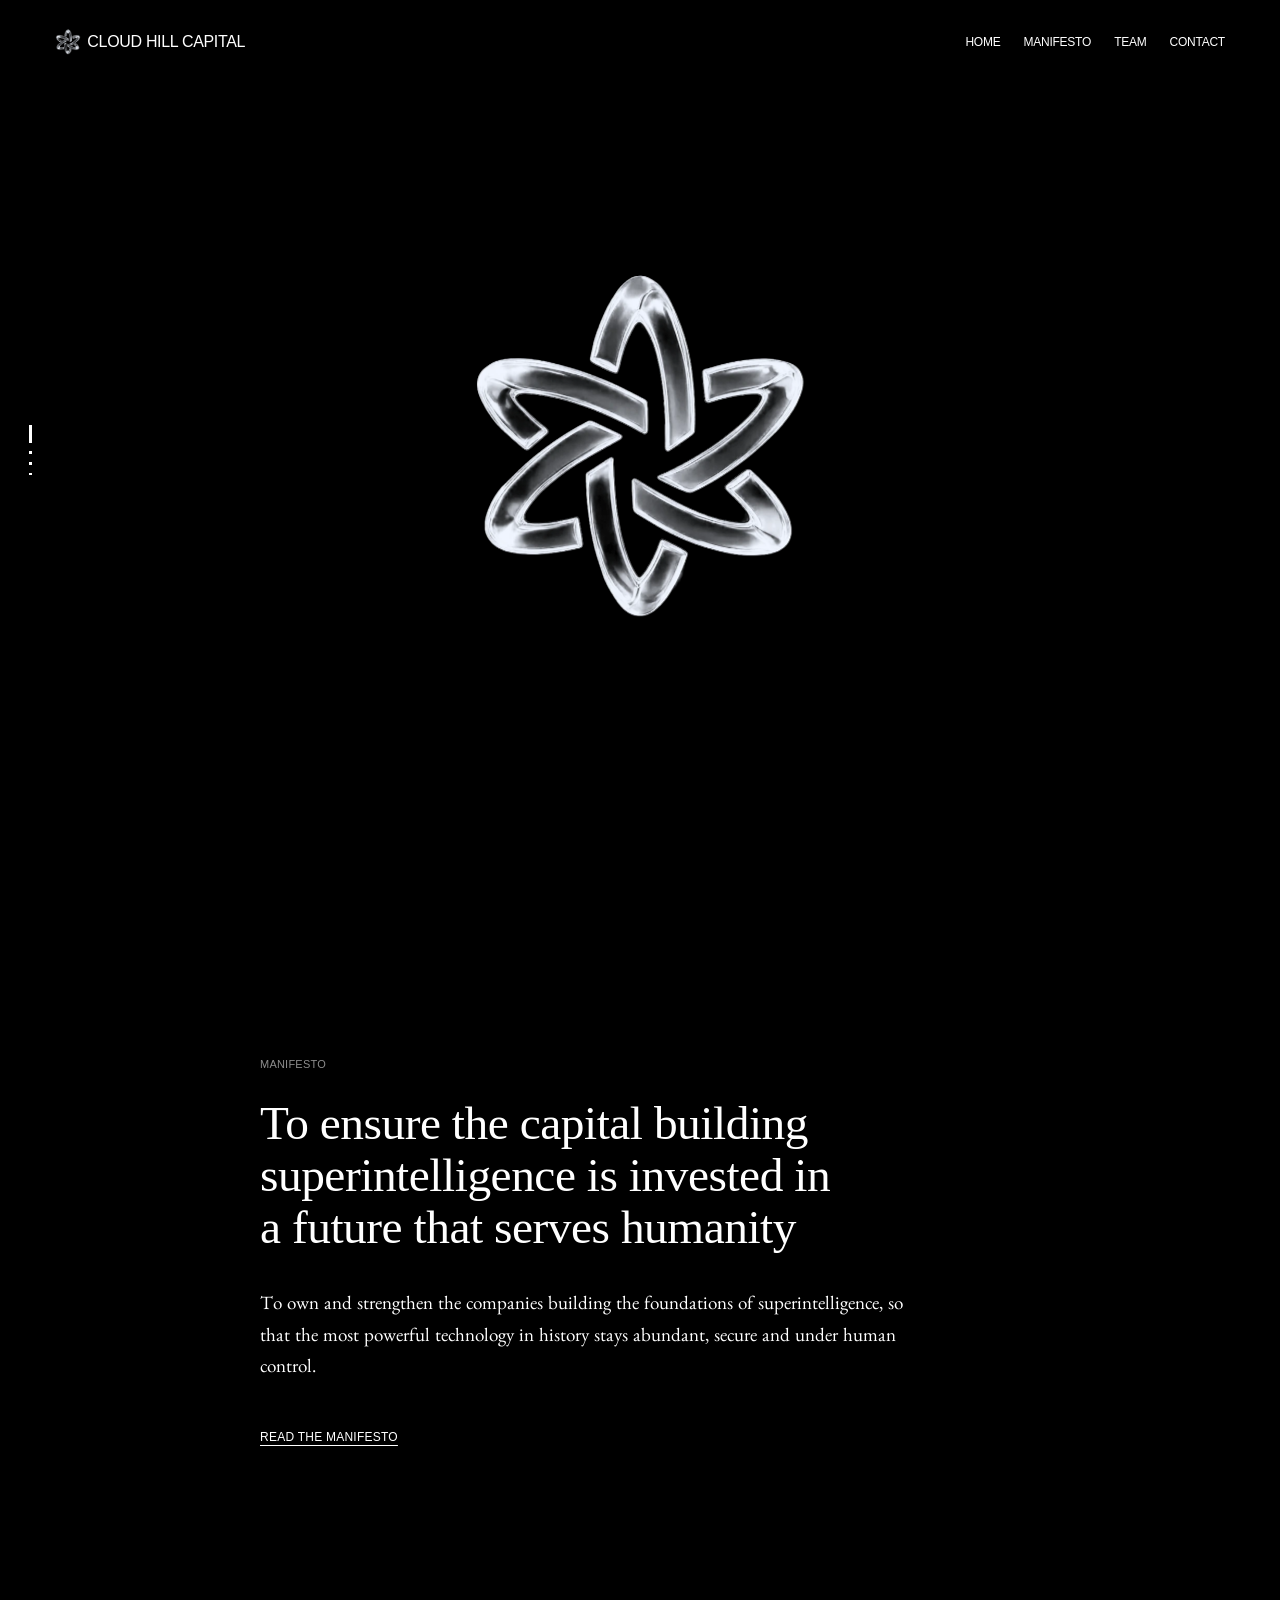
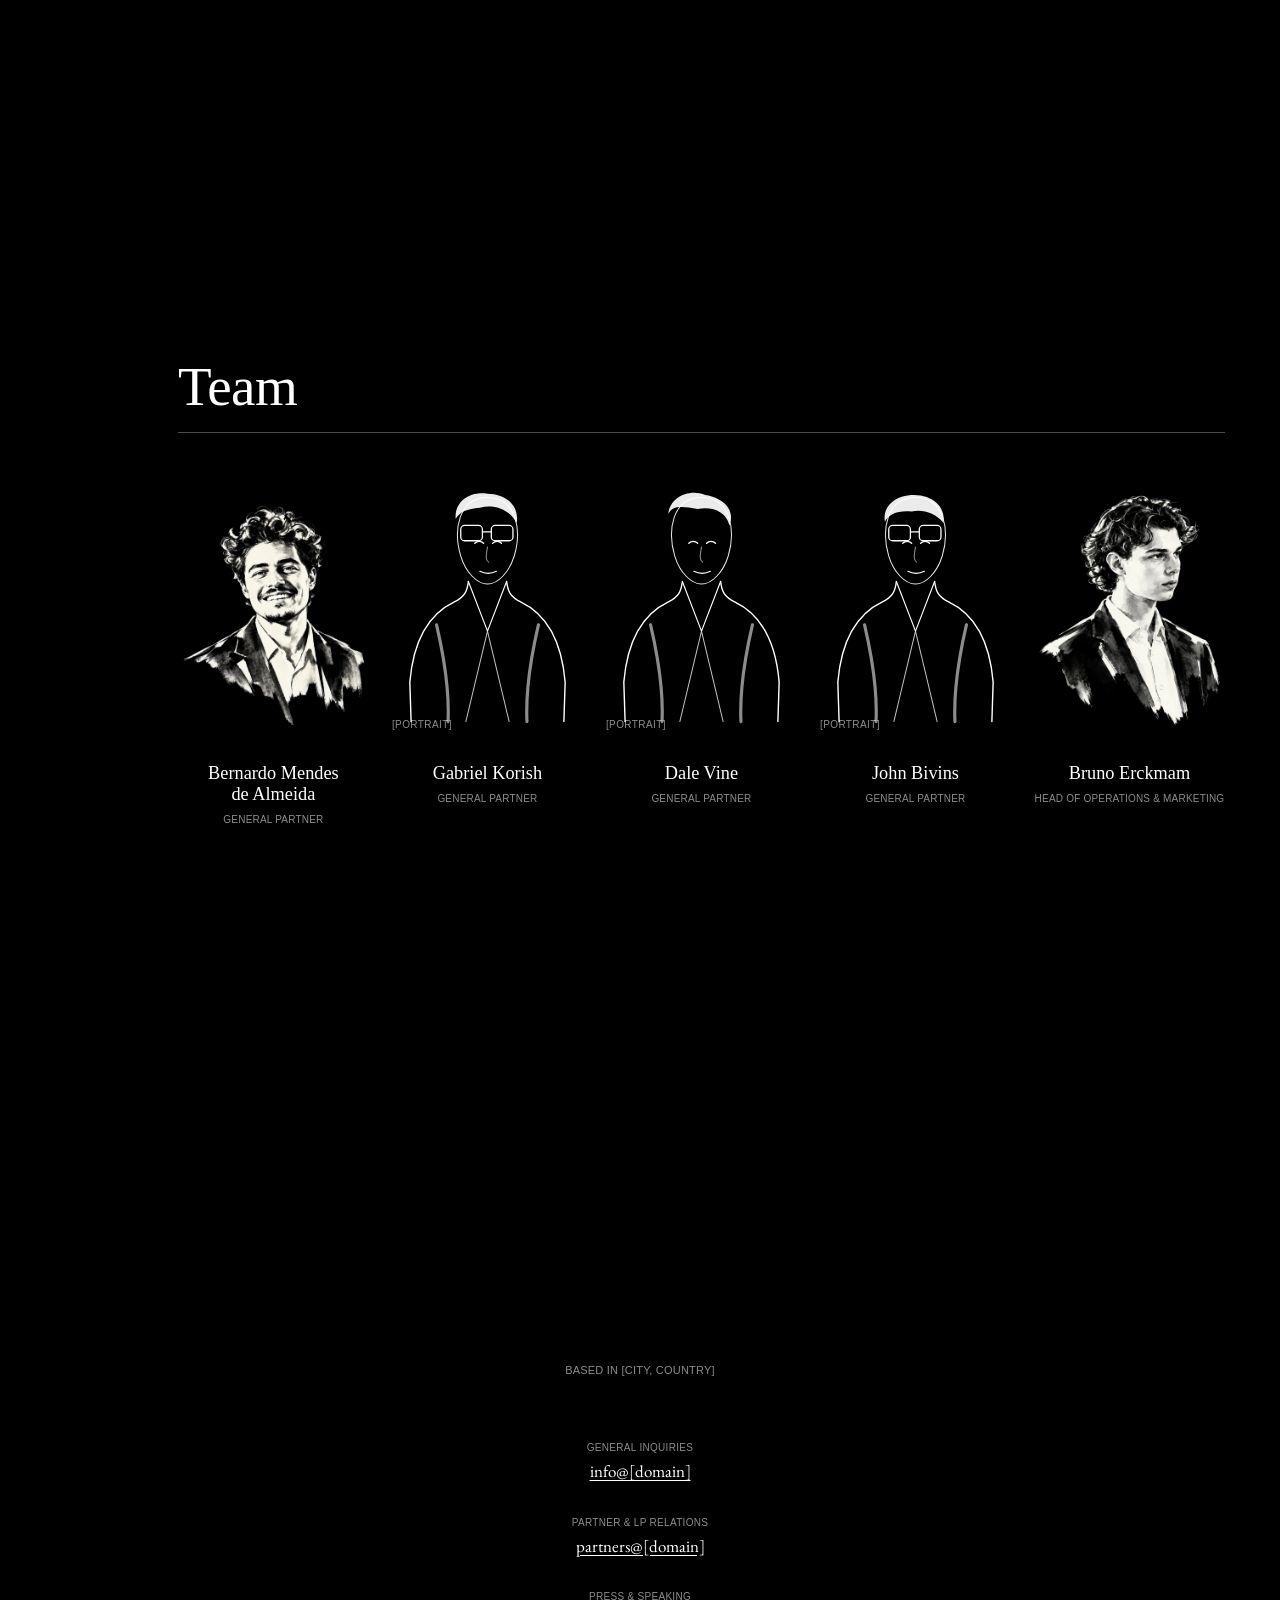
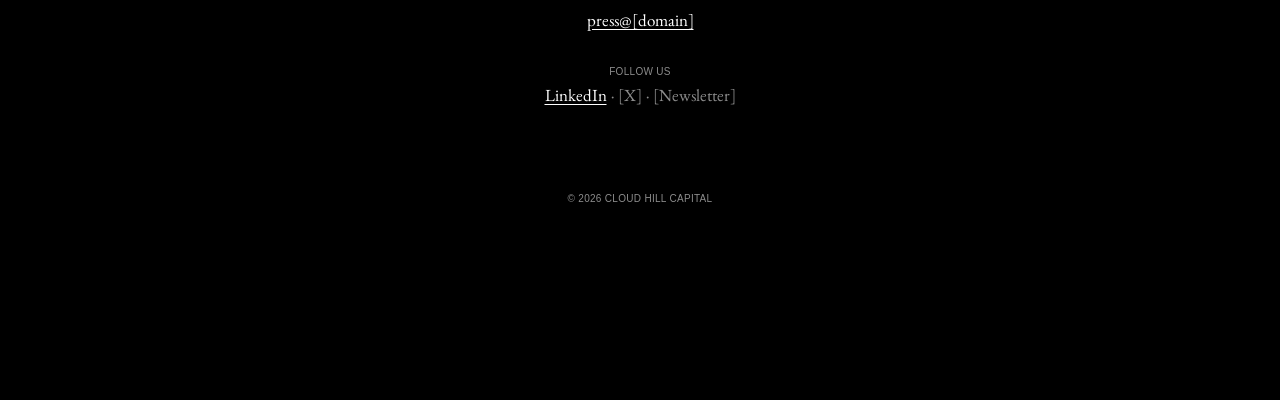
==== index.html @ 9298b1e5 "Bust cached team portraits after the Bernardo/Bruno swap The swapped files kept their old modificati" ====
<!doctype html>
<html lang="en">
<head>
<meta charset="utf-8">
<meta name="viewport" content="width=device-width, initial-scale=1">
<title>Cloud Hill Capital</title>
<meta name="description" content="Cloud Hill Capital. Placeholder description, to be defined.">
<meta name="theme-color" content="#000000">
<link rel="icon" type="image/png" href="assets/img/favicon.png">
<link rel="apple-touch-icon" href="assets/img/apple-touch-icon.png">
<script>document.documentElement.classList.add('js')</script>

<!-- Fonts. Benne comes from Google Fonts. TT Hoves Pro Expanded and Tercia are licensed:
     drop the files in /fonts and follow fonts/README.md (one uncomment per font). -->
<link rel="preconnect" href="https://fonts.googleapis.com">
<link rel="preconnect" href="https://fonts.gstatic.com" crossorigin>
<link rel="stylesheet" href="https://fonts.googleapis.com/css2?family=Benne&display=swap">
<link rel="stylesheet" href="fonts/fonts.css">

<link rel="stylesheet" href="assets/css/style.css">
<link rel="preload" as="image" href="assets/img/logo.webp" fetchpriority="high">
<script src="assets/js/main.js" defer></script>
</head>
<body>

<a class="skip-link" href="#manifesto">Skip to content</a>

<header class="site-header" id="top">
  <a class="brand" href="#home" data-link="home">
    <!-- Header logo: a small copy of the home logo (128px, for sharp edges at this size) -->
    <img class="brand__mark" src="assets/img/logo-mark.webp" alt="" width="128" height="128">
    <span class="brand__name">Cloud Hill Capital</span>
  </a>
  <button class="menu-toggle" type="button" aria-expanded="false" aria-controls="site-nav" aria-label="Open menu">
    <span class="menu-toggle__line" aria-hidden="true"></span>
    <span class="menu-toggle__line" aria-hidden="true"></span>
  </button>
  <nav class="site-nav" id="site-nav" aria-label="Main">
    <ul class="site-nav__list">
      <li><a class="site-nav__link" href="#home" data-link="home">Home</a></li>
      <li><a class="site-nav__link" href="#manifesto" data-link="manifesto">Manifesto</a></li>
      <li><a class="site-nav__link" href="#team" data-link="team">Team</a></li>
      <li><a class="site-nav__link" href="#contact" data-link="contact">Contact</a></li>
    </ul>
  </nav>
</header>

<!-- Page indicator (Audeo): one bar per section; the current one grows and its name slides in. -->
<div class="pager" aria-hidden="true">
  <div class="pager__item" data-for="home"><span class="pager__bar"></span></div>
  <div class="pager__item" data-for="manifesto"><span class="pager__bar"></span><span class="pager__label-wrap"><span class="pager__label">Manifesto</span></span></div>
  <div class="pager__item" data-for="team"><span class="pager__bar"></span><span class="pager__label-wrap"><span class="pager__label">Team</span></span></div>
  <div class="pager__item" data-for="contact"><span class="pager__bar"></span><span class="pager__label-wrap"><span class="pager__label">Contact</span></span></div>
</div>

<main id="main">

  <!-- 1. HOME -->
  <section class="home" id="home" aria-labelledby="home-title">
    <h1 class="visually-hidden" id="home-title">Cloud Hill Capital</h1>
    <div class="home__mark">
      <div class="home__spin">
        <!-- LOGO: to change it, swap this src (square image, mark centred on the exact centre of the image).
             main.js stacks copies of it behind this one to give the turning mark its depth. -->
        <img class="home__logo" src="assets/img/logo.webp" alt="Cloud Hill Capital logo" width="694" height="694" decoding="async" fetchpriority="high">
      </div>
    </div>
  </section>

  <!-- 2. MANIFESTO: mission statement, then the link to the full manifesto -->
  <section class="section manifesto" id="manifesto" aria-labelledby="manifesto-title">
    <div class="manifesto__inner">
      <p class="eyebrow">Manifesto</p>
      <h2 class="manifesto__title" id="manifesto-title">To ensure the capital building superintelligence is invested in a future that serves humanity</h2>
      <div class="manifesto__body">
        <p>To own and strengthen the companies building the foundations of superintelligence, so that the most powerful technology in history stays abundant, secure and under human control.</p>
      </div>
      <p class="manifesto__more">
        <a class="manifesto__link" href="manifesto.html">Read the manifesto</a>
      </p>
    </div>
  </section>

  <!-- 3. TEAM. Each person is one <li>: name, role, portrait and bio all live here.
       Portrait: replace the <svg class="portrait"> with <img class="portrait" src="assets/team/NAME.webp" alt="">
       (white line drawing on transparent or black, 3:4) and delete the [Portrait] tag. -->
  <section class="section team" id="team" aria-labelledby="team-title">
    <h2 class="team__title" id="team-title">Team</h2>

    <div class="team__stage">
      <ul class="team__grid" role="list">
        <li class="person">
          <button class="person__btn" type="button" aria-expanded="false">
            <span class="person__art"><img class="portrait" src="assets/team/bernardo-mendes-de-almeida.webp?v=2" alt="" width="900" height="1228" loading="lazy" decoding="async"></span>
            <span class="person__name">Bernardo Mendes de Almeida</span>
            <span class="person__role">General Partner</span>
            <span class="person__icon" aria-hidden="true"></span>
          </button>
          <div class="person__more" hidden><p class="person__bio">[Short introduction to be written.]</p></div>
        </li>
        <li class="person">
          <button class="person__btn" type="button" aria-expanded="false">
            <span class="person__art"><svg class="portrait" viewBox="0 0 300 400" aria-hidden="true"><use href="#portrait-1"/></svg><span class="person__tag" aria-hidden="true">[Portrait]</span></span>
            <span class="person__name">Gabriel Korish</span>
            <span class="person__role">General Partner</span>
            <span class="person__icon" aria-hidden="true"></span>
          </button>
          <div class="person__more" hidden><p class="person__bio">[Short introduction to be written.]</p></div>
        </li>
        <li class="person">
          <button class="person__btn" type="button" aria-expanded="false">
            <span class="person__art"><svg class="portrait" viewBox="0 0 300 400" aria-hidden="true"><use href="#portrait-2"/></svg><span class="person__tag" aria-hidden="true">[Portrait]</span></span>
            <span class="person__name">Dale Vine</span>
            <span class="person__role">General Partner</span>
            <span class="person__icon" aria-hidden="true"></span>
          </button>
          <div class="person__more" hidden><p class="person__bio">[Short introduction to be written.]</p></div>
        </li>
        <li class="person">
          <button class="person__btn" type="button" aria-expanded="false">
            <span class="person__art"><svg class="portrait" viewBox="0 0 300 400" aria-hidden="true"><use href="#portrait-3"/></svg><span class="person__tag" aria-hidden="true">[Portrait]</span></span>
            <span class="person__name">John Bivins</span>
            <span class="person__role">General Partner</span>
            <span class="person__icon" aria-hidden="true"></span>
          </button>
          <div class="person__more" hidden><p class="person__bio">[Short introduction to be written.]</p></div>
        </li>
        <li class="person">
          <button class="person__btn" type="button" aria-expanded="false">
            <span class="person__art"><img class="portrait" src="assets/team/bruno-erckmam.webp?v=2" alt="" width="900" height="1228" loading="lazy" decoding="async"></span>
            <span class="person__name">Bruno Erckmam</span>
            <span class="person__role">Head of Operations &amp; Marketing</span>
            <span class="person__icon" aria-hidden="true"></span>
          </button>
          <div class="person__more" hidden>
            <p class="person__bio">Bruno Erckmam is the Head of Operations &amp; Marketing at Cloud Hill Capital. Over six years he has built go-to-market strategy across ecommerce, fintech, financial services and professional services, developing a sharp instinct for how companies find and hold the attention of the people who matter most to them. His work sits where most firms have a gap: between the quality of what they do and the reach of who knows about it. Bruno closes that gap.</p>
            <p class="person__bio">Prior to Cloud Hill Capital, he led marketing and revenue operations at Fundraisr, an AI-powered operating system for investor relations teams, and held a senior role at Avalanche Capital, a capital advisory firm operating across private markets.</p>
          </div>
        </li>
      </ul>

      <!-- Team intro (desktop and tablet). Filled from the clicked person by main.js. -->
      <div class="intro" id="intro" role="dialog" aria-modal="false" aria-labelledby="intro-name" hidden>
        <div class="intro__art" aria-hidden="true"><div class="intro__art-inner"></div></div>
        <div class="intro__panel">
          <div class="intro__info">
            <h3 class="intro__name" id="intro-name"></h3>
            <p class="intro__role"></p>
            <div class="intro__bio"></div>
          </div>
          <button class="intro__close" type="button" aria-label="Close introduction">
            <svg viewBox="0 0 12 12" aria-hidden="true"><path d="M1 1l10 10M11 1L1 11"/></svg>
          </button>
        </div>
      </div>
    </div>
  </section>

  <!-- 4. CONTACT: one centred column. Replace each [bracket] with the real value
       (for emails, change both the mailto: and the text). -->
  <section class="section contact" id="contact" aria-labelledby="contact-title">
    <div class="contact__inner">
      <h2 class="visually-hidden" id="contact-title">Contact</h2>
      <p class="contact__city">Based in [City, Country]</p>

      <dl class="contact__list">
        <div class="contact__item">
          <dt>General inquiries</dt>
          <dd><a href="mailto:info@[domain]">info@[domain]</a></dd>
        </div>
        <div class="contact__item">
          <dt>Partner &amp; LP relations</dt>
          <dd><a href="mailto:partners@[domain]">partners@[domain]</a></dd>
        </div>
        <div class="contact__item">
          <dt>Press &amp; speaking</dt>
          <dd><a href="mailto:press@[domain]">press@[domain]</a></dd>
        </div>
        <div class="contact__item">
          <dt>Follow us</dt>
          <!-- X and Newsletter: turn into links once they exist, or delete them. -->
          <dd><a href="https://www.linkedin.com/company/cloudhillcapital/" target="_blank" rel="noopener">LinkedIn</a><span class="contact__dot" aria-hidden="true"> · </span><span class="contact__todo">[X]</span><span class="contact__dot" aria-hidden="true"> · </span><span class="contact__todo">[Newsletter]</span></dd>
        </div>
      </dl>

      <p class="contact__foot">&copy; 2026 Cloud Hill Capital</p>
    </div>
  </section>

</main>

<!-- Placeholder portraits: white line drawings, one symbol per person (replace with real drawings). -->
<svg class="sprite" aria-hidden="true" focusable="false">
  <defs>
    <g id="portrait-body" fill="none" stroke="#fff" stroke-linecap="round" stroke-linejoin="round">
      <path d="M150 40 C104 40 96 92 108 132 C116 158 134 176 150 176 C166 176 184 158 192 132 C204 92 196 40 150 40Z" stroke-width="1.6" opacity=".9"/>
      <path d="M130 112 C134 108 140 108 144 112 M158 112 C162 108 168 108 172 112" stroke-width="2"/>
      <path d="M150 118 C148 130 146 138 152 142" stroke-width="1.4" opacity=".7"/>
      <path d="M138 156 C146 160 156 160 164 156" stroke-width="1.8"/>
      <path d="M120 172 C118 188 114 196 98 204 C60 222 34 260 28 330 L30 392" stroke-width="2.2"/>
      <path d="M180 172 C182 188 186 196 202 204 C240 222 266 260 272 330 L270 392" stroke-width="2.2"/>
      <path d="M120 172 L150 250 L180 172" stroke-width="1.8"/>
      <path d="M150 250 L116 392 M150 250 L184 392" stroke-width="1.6" opacity=".75"/>
      <path d="M70 240 C84 300 90 350 88 392 M230 240 C216 300 210 350 212 392" stroke-width="5" opacity=".55"/>
    </g>
    <g id="portrait-glasses" fill="none" stroke="#fff" stroke-width="2"><rect x="108" y="84" width="34" height="24" rx="6"/><rect x="156" y="84" width="34" height="24" rx="6"/><path d="M142 94 H156"/></g>
  </defs>
  <symbol id="portrait-1" viewBox="0 0 300 400"><use href="#portrait-body"/><path fill="#fff" opacity=".92" d="M100 74 C98 44 124 30 150 34 C178 34 200 52 196 80 C184 58 160 50 138 56 C118 58 106 62 100 74Z"/><use href="#portrait-glasses"/></symbol>
  <symbol id="portrait-2" viewBox="0 0 300 400"><use href="#portrait-body"/><path fill="#fff" opacity=".92" d="M98 66 C100 40 130 26 156 36 C184 40 204 60 194 84 C188 62 168 54 144 58 C120 54 104 52 98 66Z"/></symbol>
  <symbol id="portrait-3" viewBox="0 0 300 400"><use href="#portrait-body"/><path fill="#fff" opacity=".92" d="M102 78 C98 52 120 36 148 36 C176 36 198 54 194 80 C182 64 160 58 144 62 C122 60 108 66 102 78Z"/><use href="#portrait-glasses"/></symbol>
</svg>

</body>
</html>
---- fonts/fonts.css ----
/* Licensed fonts. Drop the files in this folder, then uncomment the url() line of each font.
   The url() lines stay commented until the files exist, so the site never requests a missing file.
   Until then the fallbacks in assets/css/style.css are used (Arial for headers, Georgia for titles).

   Expected files (rename yours to match, or edit the paths):
     fonts/TTHovesPro-ExpandedMedium.woff2   TT Hoves Pro Expanded, weight 500 (headers)
     fonts/Tercia-Regular.woff2              Tercia, weight 400 (titles)
   Benne (body, weight 400) is free and loads from Google Fonts in index.html. */

@font-face {
  font-family: "TT Hoves Pro Expanded";
  font-weight: 500;
  font-style: normal;
  font-display: swap;
  src: local("TT Hoves Pro Expanded Medium"), local("TTHovesPro-ExpandedMedium")
    /* , url("TTHovesPro-ExpandedMedium.woff2") format("woff2") */;
}

@font-face {
  font-family: "Tercia";
  font-weight: 400;
  font-style: normal;
  font-display: swap;
  src: local("Tercia Regular"), local("Tercia-Regular")
    /* , url("Tercia-Regular.woff2") format("woff2") */;
}
---- assets/css/style.css ----
/* ==========================================================================
   Cloud Hill Capital site styles
   Motion values come from the reference sites (measured in Chrome, see REPORT.md):
   - Audeo Ventures: nav hover bar, mobile menu, team hover and team intro
   - Thrive Capital: home logo load fade, contact layout and link hover
   ========================================================================== */

:root {
  --bg: #000;
  --fg: #fff;
  --muted: rgba(255, 255, 255, .55);
  --line: rgba(255, 255, 255, .3);
  --soft: rgba(255, 255, 255, .78);
  --hair: rgba(255, 255, 255, .14);

  /* Licensed fonts: see fonts/README.md. Fallbacks stay in place until the files are added. */
  --font-head: "TT Hoves Pro Expanded", "Hoves Expanded", "Helvetica Neue", Arial, sans-serif;
  --font-title: "Tercia", Georgia, "Times New Roman", serif;
  --font-body: "Benne", Georgia, "Times New Roman", serif;

  --pad: clamp(24px, 4.3vw, 80px);
  --header-h: 68px;

  /* Logo size on the home screen: 40% of the screen height, never wider than 72% of the screen width. */
  --logo-size: clamp(140px, min(40vh, 72vw), 520px);
  /* Logo turn, Thrive: one full turn on the vertical axis every 24s, linear. Depth of the stacked mark. */
  --logo-turn: 24s;
  --logo-depth: calc(var(--logo-size) * .035);

  /* Left edge of section content. From 768px up it clears the page indicator's labels. */
  --content-left: var(--pad);

  --ease-io-cubic: cubic-bezier(.645, .045, .355, 1);
  --ease-out-quad: cubic-bezier(.25, .46, .45, .94);
  --ease-nav: cubic-bezier(.17, .67, .83, .67);
}
@supports (height: 1svh) {
  :root { --logo-size: clamp(140px, min(40svh, 72vw), 520px); }
}
@media (max-width: 767px) {
  :root {
    --pad: clamp(20px, 8.46vw, 48px);
    --header-h: 64px;
  }
}
@media (min-width: 768px) {
  :root { --content-left: clamp(150px, 13.9vw, 260px); }
}

/* ---------- base ---------- */
*, *::before, *::after { box-sizing: border-box; }
html {
  background: var(--bg);
  color-scheme: dark;
  -webkit-text-size-adjust: 100%;
  text-size-adjust: 100%;
}
html.menu-open { overflow: hidden; }
body {
  margin: 0;
  background: var(--bg);
  color: var(--fg);
  font: 400 18px/1.6 var(--font-body);
  -webkit-font-smoothing: antialiased;
  -moz-osx-font-smoothing: grayscale;
  overflow-x: clip;
}
h1, h2, h3, p, ul { margin: 0; }
a { color: inherit; }
button { font: inherit; color: inherit; background: none; border: 0; padding: 0; cursor: pointer; }
img, svg { display: block; max-width: 100%; }
:focus-visible { outline: 1px solid var(--fg); outline-offset: 4px; }

.visually-hidden {
  position: absolute !important;
  width: 1px; height: 1px;
  margin: -1px; padding: 0;
  overflow: hidden;
  clip: rect(0 0 0 0);
  white-space: nowrap;
  border: 0;
}
.skip-link {
  position: fixed;
  top: 8px; left: 8px;
  z-index: 100;
  padding: 10px 14px;
  background: var(--fg);
  color: var(--bg);
  font: 500 12px/1 var(--font-head);
  text-transform: uppercase;
  text-decoration: none;
  transform: translateY(-200%);
}
.skip-link:focus { transform: none; }
.sprite { position: absolute; width: 0; height: 0; overflow: hidden; }

/* ---------- header and nav (Audeo) ---------- */
.site-header {
  position: fixed;
  inset: 0 0 auto 0;
  z-index: 30;
  height: var(--header-h);
  padding: 16px var(--pad) 0;
  display: flex;
  align-items: center;
  justify-content: space-between;
  background: var(--bg);
  font-family: var(--font-head);
  font-weight: 500;
}
/* Logo + name, Audeo layout: the mark slightly taller than the capitals, a small gap. */
.brand {
  display: flex;
  align-items: center;
  gap: .42em;
  font-size: clamp(15px, 1.25vw, 20px);
  line-height: 1;
  letter-spacing: -.02em;
  text-transform: uppercase;
  text-decoration: none;
  white-space: nowrap;
}
.brand__mark { flex: none; width: 1.6em; height: 1.6em; }
.site-nav__list {
  display: flex;
  gap: clamp(18px, 1.8vw, 28px);
  list-style: none;
  padding: 0;
}
.site-nav__link {
  position: relative;
  display: block;
  font-size: clamp(12px, .93vw, 14px);
  line-height: .9;
  letter-spacing: -.02em;
  text-transform: uppercase;
  text-decoration: none;
}
/* Audeo hover bar: 0.23em wide, full line height, grows from its centre. */
.site-nav__link::before {
  content: "";
  position: absolute;
  left: -.54em;
  bottom: 0;
  width: .23em;
  height: 100%;
  background: currentColor;
  transform: scaleX(0);
  transition: transform .3s var(--ease-nav);
}
.site-nav__link:focus-visible::before { transform: scaleX(1); }
@media (hover: hover) {
  .site-nav__link:hover::before { transform: scaleX(1); }
}
.site-nav__link:focus-visible { outline-offset: 6px; }

.menu-toggle { display: none; }

@media (max-width: 767px) {
  .site-header { padding-top: 12px; }
  .menu-toggle {
    position: relative;
    display: block;
    width: 44px;
    height: 44px;
    margin-right: -11px;
  }
  .menu-toggle__line {
    position: absolute;
    left: 11px;
    width: 22px;
    height: 2px;
    background: var(--fg);
    transition: transform .6s var(--ease-io-cubic);
  }
  .menu-toggle__line:nth-child(1) { top: 17.5px; }
  .menu-toggle__line:nth-child(2) { top: 26.5px; }
  .menu-open .menu-toggle__line:nth-child(1) { transform: translateY(4.5px) rotate(-225deg); }
  .menu-open .menu-toggle__line:nth-child(2) { transform: translateY(-4.5px) rotate(-135deg); }

  /* Full-screen menu, revealed top to bottom like Audeo (clip, 1s). */
  .site-nav {
    position: fixed;
    top: var(--header-h);
    left: 0;
    right: 0;
    height: calc(100vh - var(--header-h));
    height: calc(100dvh - var(--header-h));
    padding: 68px var(--pad) 32px;
    background: var(--bg);
    overflow-y: auto;
    clip-path: inset(0 0 100% 0);
    visibility: hidden;
    transition: clip-path 1s var(--ease-io-cubic), visibility 0s linear 1s;
  }
  .menu-open .site-nav {
    clip-path: inset(0 0 0 0);
    visibility: visible;
    transition: clip-path 1s var(--ease-io-cubic), visibility 0s linear 0s;
  }
  .site-nav__list { flex-direction: column; gap: 9px; }
  .site-nav__link {
    font-family: var(--font-title);
    font-weight: 400;
    font-size: clamp(36px, 12.08vw, 64px);
    line-height: 1.06;
    letter-spacing: -.01em;
    text-transform: none;
  }
  .site-nav__link::before { left: -12px; width: 3px; }
}

/* ---------- page indicator (Audeo) ---------- */
.pager {
  position: fixed;
  top: 0;
  bottom: 0;
  left: clamp(15px, 2.28vw, 40px);
  z-index: 20;
  display: flex;
  flex-direction: column;
  justify-content: center;
  gap: 8px;
  pointer-events: none;
  font: 500 clamp(12px, .93vw, 14px)/1 var(--font-head);
  letter-spacing: -.02em;
  text-transform: uppercase;
}
.pager__item { position: relative; display: flex; align-items: center; }
/* 0.23em square; the current section's bar grows to 1.54em (Audeo: height .6s). */
.pager__bar { display: block; width: .23em; height: .23em; background: var(--fg); }
.pager__item.is-active .pager__bar { height: 1.54em; }
/* The name sits in a clipped window centred on the bar; it slides up in and down out (Audeo: transform .6s). */
.pager__label-wrap {
  position: absolute;
  top: -.385em;
  bottom: -.385em;
  left: 1.92em;
  display: flex;
  align-items: center;
  overflow: hidden;
}
.pager__label { display: block; white-space: nowrap; transform: translateY(100%); }
.pager__item.is-active .pager__label { transform: translateY(0); }
.pager.is-ready .pager__bar { transition: height .6s var(--ease-io-cubic); }
.pager.is-ready .pager__label { transition: transform .6s var(--ease-io-cubic); }
@media (max-width: 767px) {
  .pager { font-size: 12px; }
  .pager__bar { width: .16em; height: .16em; }
  .pager__label-wrap { display: none; }
}

/* ---------- sections ---------- */
.section {
  position: relative;
  min-height: 100vh;
  min-height: 100svh;
  padding: calc(var(--header-h) + clamp(48px, 10vh, 120px)) var(--pad) clamp(64px, 10vh, 120px) var(--content-left);
}

/* ---------- 1. home (Thrive) ---------- */
.home {
  position: relative;
  height: 100vh;
  height: 100svh;
}
/* Centred with offsets (not translate) so the turn is the only transform: the axis stays on the exact centre. */
.home__mark {
  position: absolute;
  left: 50%;
  top: 50%;
  width: var(--logo-size);
  height: var(--logo-size);
  margin: calc(var(--logo-size) / -2) 0 0 calc(var(--logo-size) / -2);
  perspective: calc(var(--logo-size) * 4);
}
.home__spin {
  position: relative;
  width: 100%;
  height: 100%;
  transform-style: preserve-3d;
  animation: logo-turn var(--logo-turn) linear infinite;
}
/* The logo is the front face; main.js stacks copies behind it, darker inside, to give it depth. */
.home__logo,
.home__layer {
  position: absolute;
  inset: 0;
  width: 100%;
  height: 100%;
  transform: translateZ(calc(var(--logo-depth) * var(--z, .5)));
}
.home__layer--inner { filter: brightness(.42); }
@keyframes logo-turn {
  from { transform: rotateY(0deg); }
  to { transform: rotateY(360deg); }
}
/* Load fade, Thrive: 0.93s ease-in-out once the mark is ready. */
.js .home__mark { opacity: 0; transition: opacity .93s ease-in-out; }
.js .home__mark.is-ready { opacity: 1; }

/* ---------- 2. manifesto ---------- */
.manifesto { padding-right: var(--content-left); }
.manifesto__inner { max-width: 760px; margin: 0 auto; }
.eyebrow {
  font: 500 clamp(11px, .85vw, 13px)/1.2 var(--font-head);
  letter-spacing: .02em;
  text-transform: uppercase;
  color: var(--muted);
}
.manifesto__title {
  margin: .55em 0 .8em;
  font: 400 clamp(32px, 3.7vw, 56px)/1.1 var(--font-title);
  letter-spacing: -.01em;
  text-wrap: balance;
}
.manifesto__body p {
  max-width: 34em;
  margin-bottom: 1.2em;
  font-size: clamp(19px, 1.45vw, 22px);
  line-height: 1.65;
}
.manifesto__more {
  display: flex;
  flex-wrap: wrap;
  align-items: baseline;
  gap: 8px 18px;
  margin-top: 2.4em;
}
/* Thrive link: underlined, the underline goes on hover. */
.manifesto__link {
  font: 500 clamp(12px, .93vw, 14px)/1.4 var(--font-head);
  letter-spacing: .02em;
  text-transform: uppercase;
  text-decoration-line: underline;
  text-underline-offset: 4px;
}
@media (hover: hover) {
  .manifesto__link:hover { text-decoration-line: none; }
}

/* ---------- 3. team (Audeo) ---------- */
.team__title {
  margin-bottom: clamp(28px, 2.85vw, 44px);
  padding-bottom: clamp(12px, 1.2vw, 18px);
  border-bottom: 1px solid var(--line);
  font: 400 clamp(44px, 4.3vw, 72px)/1.06 var(--font-title);
  letter-spacing: -.01em;
}
.team__stage {
  --cols: 5;
  --gap: clamp(16px, 1.8vw, 28px);
  position: relative;
}
@media (max-width: 1199px) { .team__stage { --cols: 3; } }
@media (max-width: 767px) { .team__stage { --cols: 1; } }

.team__grid {
  display: grid;
  grid-template-columns: repeat(var(--cols), minmax(0, 1fr));
  gap: 56px var(--gap);
  list-style: none;
  padding: 0;
}
@media (max-width: 767px) { .team__grid { row-gap: 48px; } }

.person__btn {
  display: flex;
  flex-direction: column;
  align-items: center;
  width: 100%;
  text-align: center;
}
.person__btn:focus-visible { outline: none; }
.person__art {
  position: relative;
  display: block;
  width: 100%;
  aspect-ratio: 255 / 348;
  transition: transform .4s var(--ease-io-cubic), opacity .4s var(--ease-io-cubic);
}
.person__btn:focus-visible .person__art { outline: 1px solid var(--fg); outline-offset: 6px; }
@media (hover: hover) {
  .person__btn:hover .person__art { transform: scale(1.05); opacity: .8; }
}
.portrait { width: 100%; height: 100%; object-fit: contain; }
.person__tag {
  position: absolute;
  left: 0;
  bottom: 0;
  font: 500 10px/1 var(--font-head);
  letter-spacing: .04em;
  text-transform: uppercase;
  color: var(--muted);
}
.person__name {
  display: block;
  margin-top: clamp(24px, 2.6vw, 38px);
  font: 400 clamp(18px, 1.43vw, 22px)/1.15 var(--font-title);
  text-wrap: balance;
}
.person__role {
  display: block;
  margin-top: 9px;
  font: 500 clamp(10px, .72vw, 11px)/1.1 var(--font-head);
  letter-spacing: .02em;
  text-transform: uppercase;
  color: var(--muted);
}
.person__icon { display: none; }
.person__more { display: none; }

/* Team intro (≥768px): opens over the grid, Audeo style. */
.intro {
  --intro-art-w: calc((100% - (var(--cols) - 1) * var(--gap)) / var(--cols) * 1.245);
  position: absolute;
  top: 0;
  left: 0;
  right: 0;
  display: grid;
  grid-template-columns: var(--intro-art-w) minmax(0, 1fr);
  column-gap: clamp(32px, 6vw, 128px);
  align-items: start;
}
.intro[hidden] { display: none; }
.intro__art {
  position: relative;
  aspect-ratio: 255 / 348;
  transform-origin: 0 0;
}
.intro__art-inner { width: 100%; height: 100%; }
.intro__panel { position: relative; padding-top: clamp(20px, 2.3vw, 33px); }
.intro__info { max-width: 34rem; padding: 20px 56px 0 0; }
.intro__name {
  font: 400 clamp(28px, 2.14vw, 40px)/1.05 var(--font-title);
  letter-spacing: -.01em;
}
.intro__role {
  margin-top: 10px;
  font: 500 clamp(10px, .72vw, 11px)/1.1 var(--font-head);
  letter-spacing: .02em;
  text-transform: uppercase;
  color: var(--muted);
}
.intro__bio { margin-top: clamp(28px, 3.2vw, 46px); }
.intro__bio p, .person__bio {
  max-width: 34em;
  font-size: clamp(17px, 1.25vw, 20px);
  line-height: 1.55;
}
.intro__bio p + p, .person__bio + .person__bio { margin-top: .9em; }
.intro__close {
  position: absolute;
  top: -14px;
  right: -14px;
  width: 44px;
  height: 44px;
  display: grid;
  place-items: center;
}
.intro__close svg { width: 12px; height: 12px; fill: none; stroke: var(--fg); stroke-width: 1.25; }
.intro__close:focus-visible { outline-offset: -6px; }

/* Team on phones (<768px): the intro opens in place under the name, Audeo style. */
@media (max-width: 767px) {
  .intro { display: none !important; }
  .person__btn {
    display: grid;
    grid-template-columns: 28px minmax(0, 1fr) 28px;
    align-items: center;
  }
  .person__art { grid-column: 1 / -1; margin-bottom: 24px; }
  .person__name { grid-column: 2; grid-row: 2; margin-top: 0; }
  .person__role { grid-column: 2; grid-row: 3; }
  /* Open: the name moves to the left and grows, like Audeo's open card (swapped with a crossfade in main.js). */
  .person.is-expanded .person__name {
    grid-column: 1 / 3;
    text-align: left;
    font-size: clamp(26px, 7.9vw, 34px);
    line-height: 1.05;
  }
  .person.is-expanded .person__role { grid-column: 1 / 3; text-align: left; }
  .person__icon {
    position: relative;
    display: block;
    grid-column: 3;
    grid-row: 2;
    justify-self: end;
    align-self: center;
    width: 14px;
    height: 14px;
    transition: transform .3s var(--ease-io-cubic) .9s;
  }
  .person__icon::before,
  .person__icon::after {
    content: "";
    position: absolute;
    left: 0;
    top: 6.5px;
    width: 14px;
    height: 1px;
    background: var(--fg);
  }
  .person__icon::after { transform: rotate(90deg); }
  .person__btn[aria-expanded="true"] .person__icon {
    transform: rotate(45deg);
    transition: transform .45s var(--ease-io-cubic) .17s;
  }
  .person__more { display: block; overflow: hidden; }
  .person__more[hidden] { display: none; }
  .person__bio { padding-top: 18px; text-align: left; }
  .person__bio + .person__bio { padding-top: 0; }
}

/* ---------- 4. contact: one centred column; hierarchy from size, weight and spacing ---------- */
.contact {
  display: flex;
  align-items: center;
  justify-content: center;
  padding-right: var(--content-left);
  text-align: center;
}
.contact__inner { width: 100%; max-width: 680px; }
/* City */
.contact__city {
  font: 500 clamp(11px, .85vw, 13px)/1.4 var(--font-head);
  letter-spacing: .02em;
  text-transform: uppercase;
  color: var(--muted);
}
/* Label above, address below */
.contact__list { display: grid; gap: 28px; margin: clamp(48px, 7vh, 72px) 0 0; }
.contact__item dt {
  font: 500 clamp(10px, .76vw, 11px)/1.3 var(--font-head);
  letter-spacing: .03em;
  text-transform: uppercase;
  color: var(--muted);
}
.contact__item dd { margin: 8px 0 0; font-size: clamp(17px, 1.25vw, 19px); line-height: 1.5; overflow-wrap: anywhere; }
.contact__dot, .contact__todo { color: var(--muted); }
.contact__foot {
  margin-top: clamp(56px, 9vh, 96px);
  font: 500 clamp(10px, .76vw, 11px)/1.3 var(--font-head);
  letter-spacing: .03em;
  text-transform: uppercase;
  color: var(--muted);
}
/* Links: underlined; the underline goes on hover (Thrive) */
.contact a {
  text-decoration-line: underline;
  text-underline-offset: 3px;
  transition: color .4s linear, text-decoration-color .4s linear, text-decoration-thickness .4s linear, text-underline-offset .4s linear;
}
@media (hover: hover) {
  .contact a:hover { text-decoration-line: none; }
}
.contact a:focus-visible { outline-offset: 3px; }

/* ==========================================================================
   Manifesto page (manifesto.html)
   Desktop: sticky contents sidebar (260px) | thin rule | reading column (max 700px).
   Phone (<900px): a sticky bar with the current section and a button that opens the list.
   ========================================================================== */
.page-manifesto { --side-w: 260px; --bar-h: 0px; }
@media (prefers-reduced-motion: no-preference) {
  .page-manifesto { scroll-behavior: smooth; }
}
.mf {
  display: grid;
  grid-template-columns: var(--side-w) minmax(0, 1fr);
  padding-top: var(--header-h);
}

/* ---------- contents ---------- */
.mf-side {
  position: sticky;
  top: var(--header-h);
  align-self: start;
  height: calc(100vh - var(--header-h));
  height: calc(100svh - var(--header-h));
  border-right: 1px solid var(--line);
}
.mf-toc {
  height: 100%;
  overflow-y: auto;
  overscroll-behavior: contain;
  padding: 40px 24px 40px var(--pad);
  scrollbar-width: thin;
}
.mf-toc__label {
  margin-bottom: 20px;
  font: 500 10.5px/1.2 var(--font-head);
  letter-spacing: .04em;
  text-transform: uppercase;
  color: var(--muted);
}
.mf-toc__list { list-style: none; margin: 0; padding: 0; display: grid; gap: 2px; }
.mf-toc__list a {
  display: grid;
  gap: 3px;
  padding: 9px 0 9px 14px;
  border-left: 1px solid transparent;
  color: var(--muted);
  text-decoration: none;
  transition: color .3s var(--ease-io-cubic), border-color .3s var(--ease-io-cubic);
}
.mf-toc__num {
  font: 500 10px/1.2 var(--font-head);
  letter-spacing: .04em;
  text-transform: uppercase;
}
.mf-toc__title { font: 400 15px/1.25 var(--font-title); }
.mf-toc__sub { font-size: 13px; line-height: 1.35; }
@media (hover: hover) {
  .mf-toc__list a:hover { color: var(--fg); }
}
.mf-toc__list a[aria-current="true"] { color: var(--fg); border-left-color: var(--fg); }
.mf-toc__list a:focus-visible { outline-offset: 2px; }
.mf-bar { display: none; }

/* ---------- reading column ---------- */
/* Centred on the page when there is room, otherwise 48px from the rule. */
.mf-text {
  width: 100%;
  max-width: calc(700px + 2 * 48px);
  margin-left: max(0px, calc(50vw - 350px - 48px - var(--side-w)));
  padding: 40px 48px 120px;
}
.mf-ch { scroll-margin-top: calc(var(--header-h) + var(--bar-h) + 24px); }
.mf-ch + .mf-ch { margin-top: 112px; padding-top: 72px; border-top: 1px solid var(--line); }
.mf-text .mf-ch__kicker {
  font: 500 11px/1.2 var(--font-head);
  letter-spacing: .04em;
  text-transform: uppercase;
  color: var(--muted);
}
.mf-ch__title {
  margin-top: 16px;
  font: 400 clamp(34px, 3.3vw, 52px)/1.08 var(--font-title);
  letter-spacing: -.01em;
  text-wrap: balance;
}
.mf-ch__dek {
  margin-top: 22px;
  font-size: clamp(20px, 1.6vw, 24px);
  line-height: 1.5;
  color: var(--soft);
  text-wrap: pretty;
}
.mf-text p { font-size: clamp(18px, 1.32vw, 20px); line-height: 1.7; }
.mf-text .mf-ch__dek { font-size: clamp(20px, 1.6vw, 24px); line-height: 1.5; }
.mf-ch > p:not([class]), .mf-inset > p { margin-top: 1.1em; }
.mf-ch > .mf-ch__dek + p { margin-top: 2.2em; }
.mf-text h3 {
  margin-top: 64px;
  font: 400 clamp(24px, 1.95vw, 30px)/1.2 var(--font-title);
  text-wrap: balance;
}
.mf-text h3 + p { margin-top: .9em; }
.mf-runin { font-family: var(--font-title); font-weight: 400; }
.mf-text cite { font-style: italic; }

.mf-quote {
  margin: 48px 0;
  padding: 4px 0 4px 24px;
  border-left: 1px solid var(--fg);
}
.mf-text .mf-quote p {
  margin: 0;
  font: 400 clamp(23px, 1.9vw, 29px)/1.35 var(--font-title);
  text-wrap: balance;
}

.mf-inset {
  margin: 56px 0;
  padding: 28px 28px 30px;
  border: 1px solid var(--line);
}
.mf-text .mf-inset h3 { margin-top: 0; font-size: clamp(20px, 1.5vw, 23px); }
.mf-text .mf-inset p { font-size: clamp(17px, 1.2vw, 18px); }

/* Exhibits */
.mf-ex { margin: 56px 0; }
.mf-ex__head {
  display: grid;
  gap: 6px;
  padding-bottom: 14px;
  border-bottom: 1px solid var(--fg);
}
.mf-ex__no {
  font: 500 10.5px/1.2 var(--font-head);
  letter-spacing: .04em;
  text-transform: uppercase;
  color: var(--muted);
}
.mf-ex__title { font: 400 clamp(19px, 1.45vw, 22px)/1.25 var(--font-title); }
.mf-ex__scroll { overflow-x: auto; }
.mf-ex table { width: 100%; min-width: 520px; border-collapse: collapse; font-size: 16px; line-height: 1.45; }
.mf-ex th, .mf-ex td { padding: 13px 16px 13px 0; text-align: left; vertical-align: top; border-bottom: 1px solid var(--hair); }
.mf-ex td:last-child, .mf-ex th:last-child { padding-right: 0; }
.mf-ex thead th {
  padding-top: 14px;
  font: 500 10px/1.3 var(--font-head);
  letter-spacing: .04em;
  text-transform: uppercase;
  color: var(--muted);
}
.mf-ex tbody th { font: 400 16px/1.35 var(--font-title); width: 26%; }
.mf-ex tbody th span {
  display: block;
  margin-top: 4px;
  font: 500 10px/1.3 var(--font-head);
  letter-spacing: .04em;
  text-transform: uppercase;
  color: var(--muted);
}
.mf-ex__nums td { font-variant-numeric: tabular-nums; white-space: nowrap; }
.mf-ex__nums td:nth-child(n+3), .mf-ex__nums thead th:nth-child(n+3) { text-align: right; }
.mf-ex__contrast th, .mf-ex__contrast td { color: var(--soft); }
.mf-ex__contrast > * { border-top: 1px solid var(--line); }
.mf-text .mf-ex__note { margin-top: 12px; font-size: 14px; line-height: 1.5; color: var(--muted); }

/* Exhibit 4.1: the flywheel */
.mf-cycle { display: block; width: 100%; min-width: 520px; height: auto; color: var(--fg); }
.mf-cycle__ring { fill: none; stroke: var(--line); stroke-width: 1; }
.mf-cycle__arrow { fill: var(--fg); }
.mf-cycle__node circle { fill: var(--bg); stroke: var(--fg); stroke-width: 1; }
.mf-cycle__node text { fill: var(--fg); font: 500 11px var(--font-head); letter-spacing: .04em; }
.mf-cycle__label { fill: var(--fg); font: 400 17px var(--font-body); }
.mf-cycle__centre { fill: var(--fg); font: 400 24px var(--font-title); }
.mf-cycle-list { display: none; }
@media (max-width: 599px) {
  .mf-ex--diagram .mf-ex__scroll { display: none; }
  .mf-cycle-list { display: block; padding-top: 20px; }
  .mf-text .mf-cycle-list__centre { margin: 0 0 16px; font: 400 22px/1.2 var(--font-title); }
  .mf-cycle-list ol { list-style: none; margin: 0; padding: 0 0 0 18px; border-left: 1px solid var(--line); display: grid; gap: 14px; }
  .mf-cycle-list li { position: relative; font-size: 17px; line-height: 1.4; }
  .mf-cycle-list li span { display: block; margin-bottom: 2px; font: 500 10px/1.2 var(--font-head); letter-spacing: .04em; color: var(--muted); }
  .mf-cycle-list li::before { content: ""; position: absolute; left: -22px; top: 4px; width: 7px; height: 7px; border-radius: 50%; background: var(--fg); }
  .mf-cycle-list ol::after { content: "↺ back to 01"; font: 500 10px/1.2 var(--font-head); letter-spacing: .04em; text-transform: uppercase; color: var(--muted); }
}

/* Sign-off, sources, next-chapter link */
.mf-sign { margin-top: 56px; }
.mf-text .mf-sign__name { margin: 0; font: 400 24px/1.2 var(--font-title); }
.mf-text .mf-sign__role {
  margin-top: 8px;
  font: 500 11px/1.3 var(--font-head);
  letter-spacing: .04em;
  text-transform: uppercase;
  color: var(--muted);
}
.mf-text .mf-next { margin-top: 64px; }
.mf-next a, .mf-sources a {
  font: 500 12px/1.4 var(--font-head);
  letter-spacing: .03em;
  text-transform: uppercase;
  text-decoration-line: underline;
  text-underline-offset: 4px;
}
@media (hover: hover) {
  .mf-next a:hover { text-decoration-line: none; }
}
.mf-sources__title { font: 400 clamp(26px, 2.2vw, 34px)/1.15 var(--font-title); }
.mf-text .mf-sources__note { font-size: 15px; line-height: 1.6; color: var(--muted); }
.mf-sources__list { margin: 28px 0 0; padding-left: 1.6em; display: grid; gap: 10px; }
.mf-sources__list li { font-size: 15px; line-height: 1.5; color: var(--soft); padding-left: .3em; }
.mf-sources__list li::marker { font: 500 11px var(--font-head); color: var(--muted); }

/* ---------- phone and narrow tablet: sticky bar + dropdown ---------- */
@media (max-width: 899px) {
  .page-manifesto { --bar-h: 52px; }
  .mf { display: block; }
  .mf-side {
    top: var(--header-h);
    z-index: 25;
    height: auto;
    border-right: 0;
    border-bottom: 1px solid var(--line);
    background: var(--bg);
  }
  .mf-bar {
    display: flex;
    align-items: center;
    justify-content: space-between;
    gap: 16px;
    height: var(--bar-h);
    padding: 0 var(--pad);
  }
  .mf-bar__current {
    min-width: 0;
    overflow: hidden;
    white-space: nowrap;
    text-overflow: ellipsis;
    font: 400 16px/1.2 var(--font-title);
  }
  .mf-bar__num {
    margin-right: 6px;
    font: 500 10px/1 var(--font-head);
    letter-spacing: .04em;
    text-transform: uppercase;
    color: var(--muted);
  }
  .mf-bar__toggle {
    flex: none;
    display: inline-flex;
    align-items: center;
    gap: 8px;
    min-height: 44px;
    font: 500 11px/1 var(--font-head);
    letter-spacing: .04em;
    text-transform: uppercase;
  }
  .mf-bar__toggle::after {
    content: "";
    width: 7px;
    height: 7px;
    margin-top: -4px;
    border-right: 1px solid currentColor;
    border-bottom: 1px solid currentColor;
    transform: rotate(45deg);
    transition: transform .3s var(--ease-io-cubic), margin .3s var(--ease-io-cubic);
  }
  .mf-bar__toggle[aria-expanded="true"]::after { transform: rotate(-135deg); margin-top: 4px; }
  .mf-toc {
    position: absolute;
    left: 0;
    right: 0;
    top: 100%;
    height: auto;
    max-height: calc(100svh - var(--header-h) - var(--bar-h));
    padding: 8px var(--pad) 24px;
    background: var(--bg);
    border-bottom: 1px solid var(--line);
    display: none;
  }
  .mf-side.is-open .mf-toc { display: block; }
  .mf-toc__label { display: none; }
  .mf-text { max-width: none; margin: 0; padding: 32px var(--pad) 96px; }
  .mf-ch + .mf-ch { margin-top: 80px; padding-top: 56px; }
  .mf-ex__scroll { margin-right: calc(-1 * var(--pad)); padding-right: var(--pad); }
}

/* ---------- reduced motion ---------- */
@media (prefers-reduced-motion: reduce) {
  .home__spin { animation: none; }
  .js .home__mark { opacity: 1; }
  *, *::before, *::after {
    transition-duration: 0s !important;
    transition-delay: 0s !important;
  }
}
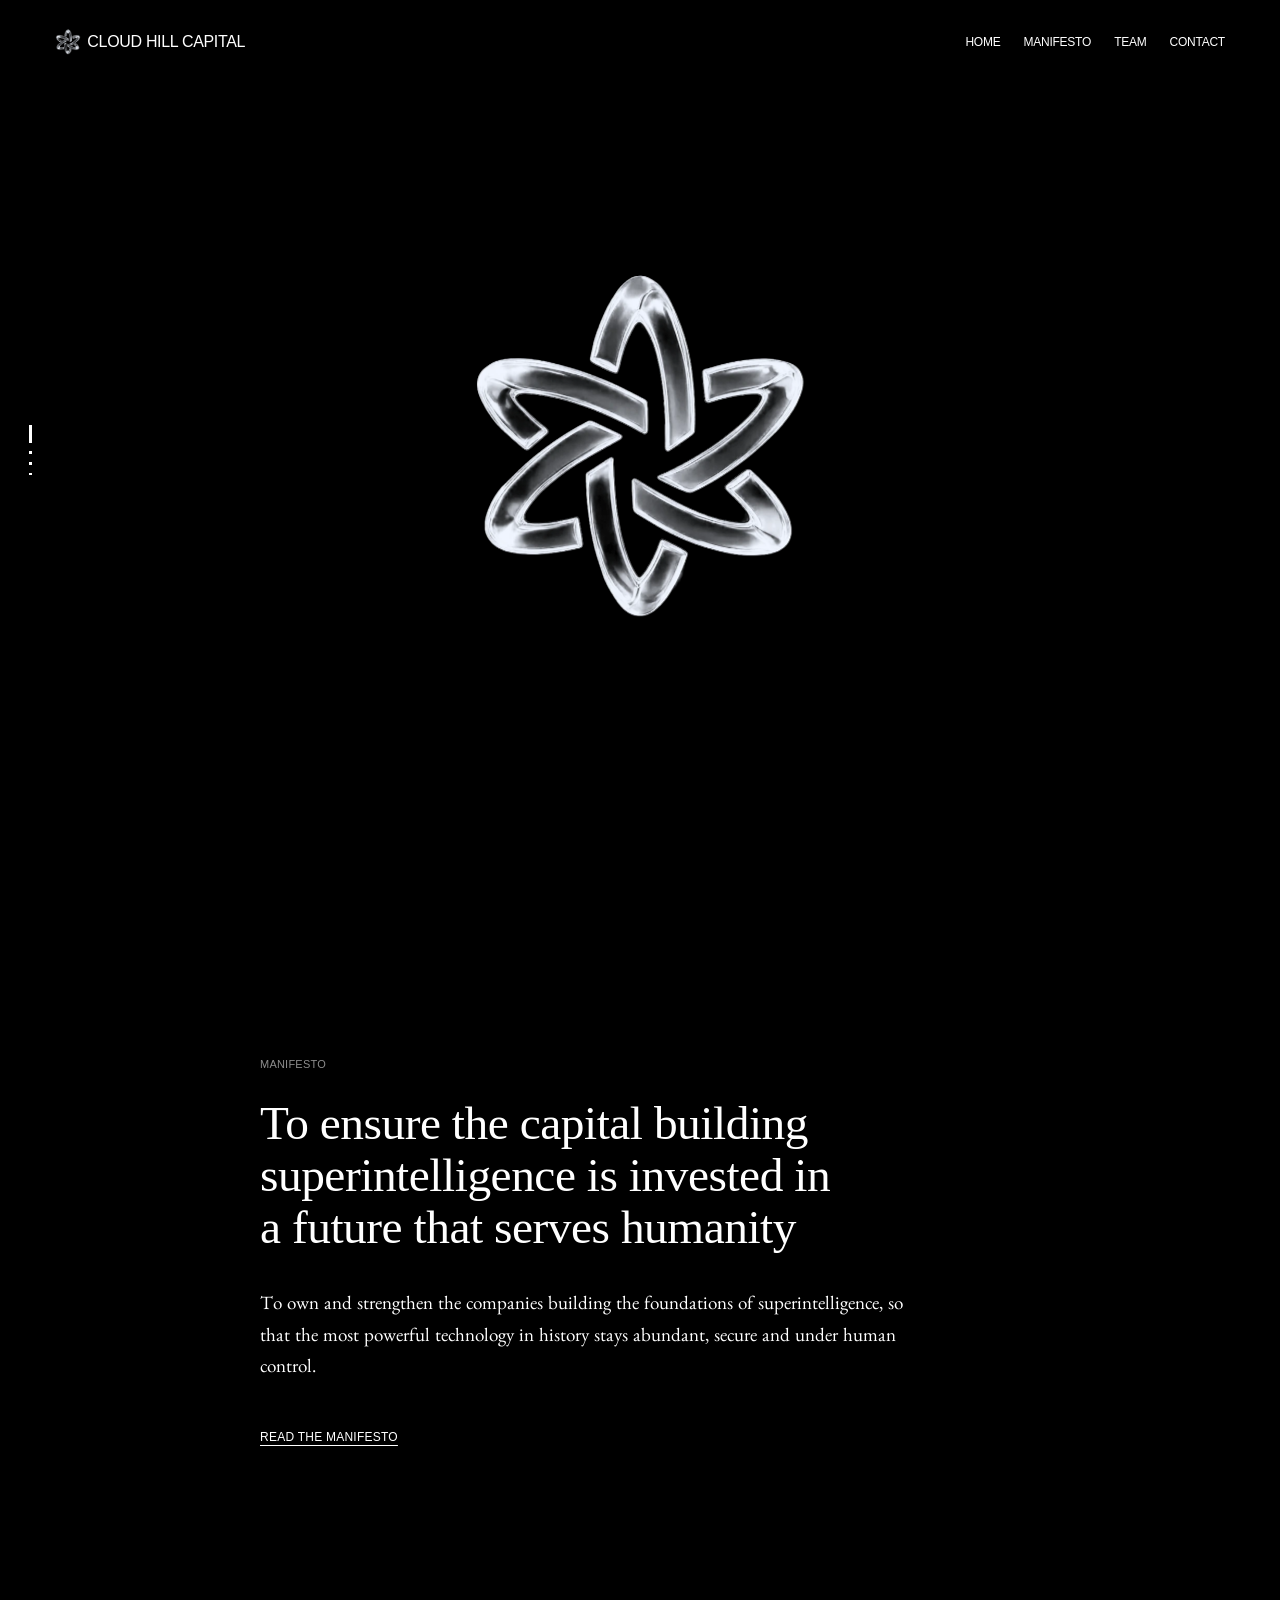
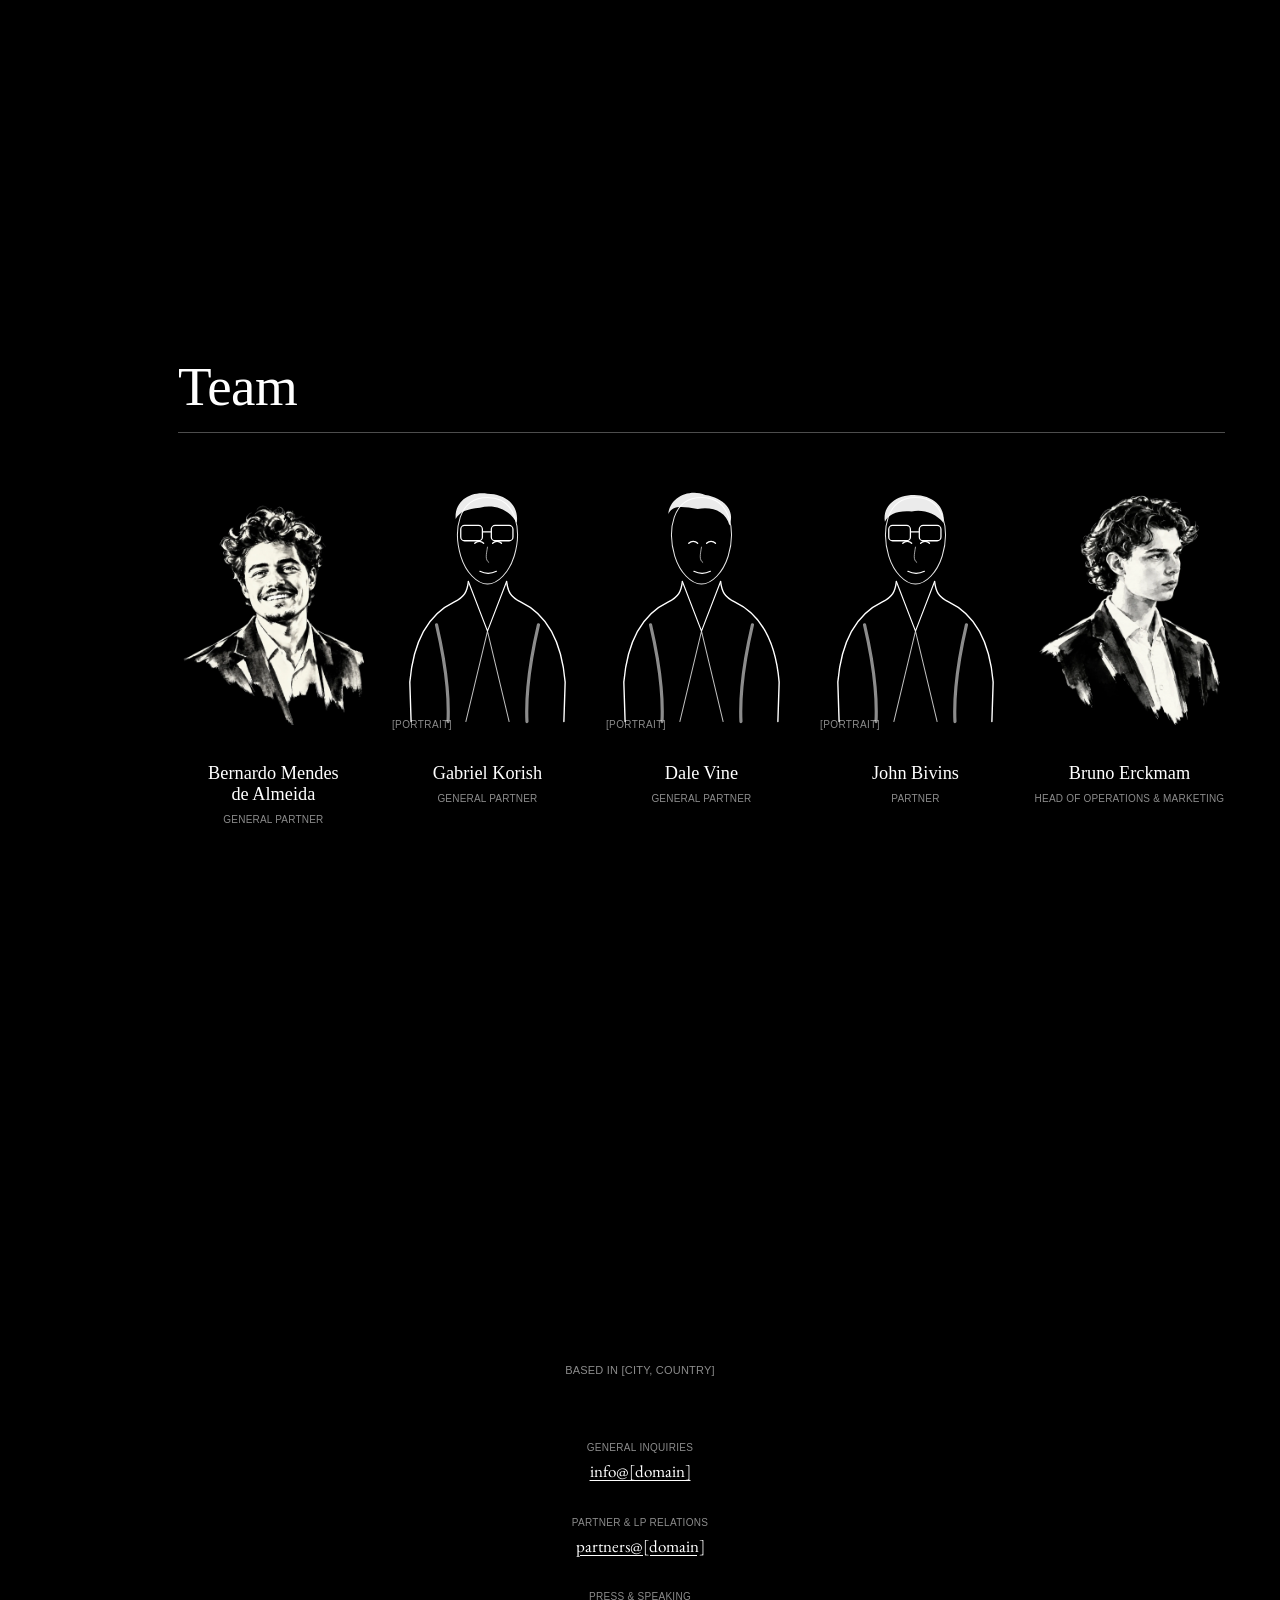
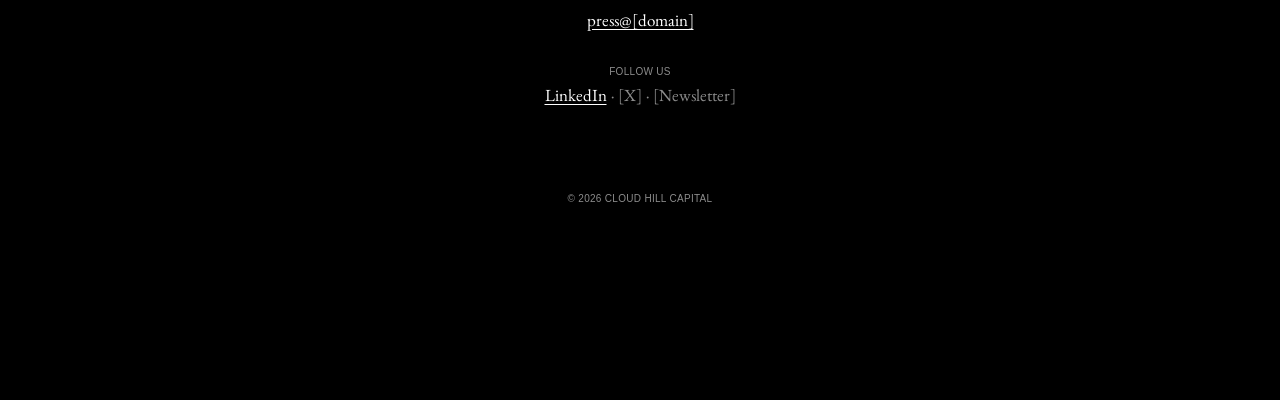
==== commit 5dbf12c1: "Add John Bivins's introduction and set his role to Partner Co-Authored-By: Claude Opus 5.5 <noreply@" ====
--- a/index.html
+++ b/index.html
@@ -120,10 +120,12 @@
           <button class="person__btn" type="button" aria-expanded="false">
             <span class="person__art"><svg class="portrait" viewBox="0 0 300 400" aria-hidden="true"><use href="#portrait-3"/></svg><span class="person__tag" aria-hidden="true">[Portrait]</span></span>
             <span class="person__name">John Bivins</span>
-            <span class="person__role">General Partner</span>
-            <span class="person__icon" aria-hidden="true"></span>
-          </button>
-          <div class="person__more" hidden><p class="person__bio">[Short introduction to be written.]</p></div>
+            <span class="person__role">Partner</span>
+            <span class="person__icon" aria-hidden="true"></span>
+          </button>
+          <div class="person__more" hidden>
+            <p class="person__bio">John Bivins is a Partner at Cloud Hill Capital, where he focuses on sourcing and investing in high-growth technology companies. Previously, he served as Head of North America at Crewstone International, a Kuala Lumpur–based private equity firm managing sovereign and institutional capital. Throughout his career, he has facilitated more than $450 million in debt and equity financings. John holds a Master of Public Administration from Columbia University and a Bachelor of Arts from the University of North Carolina at Chapel Hill.</p>
+          </div>
         </li>
         <li class="person">
           <button class="person__btn" type="button" aria-expanded="false">
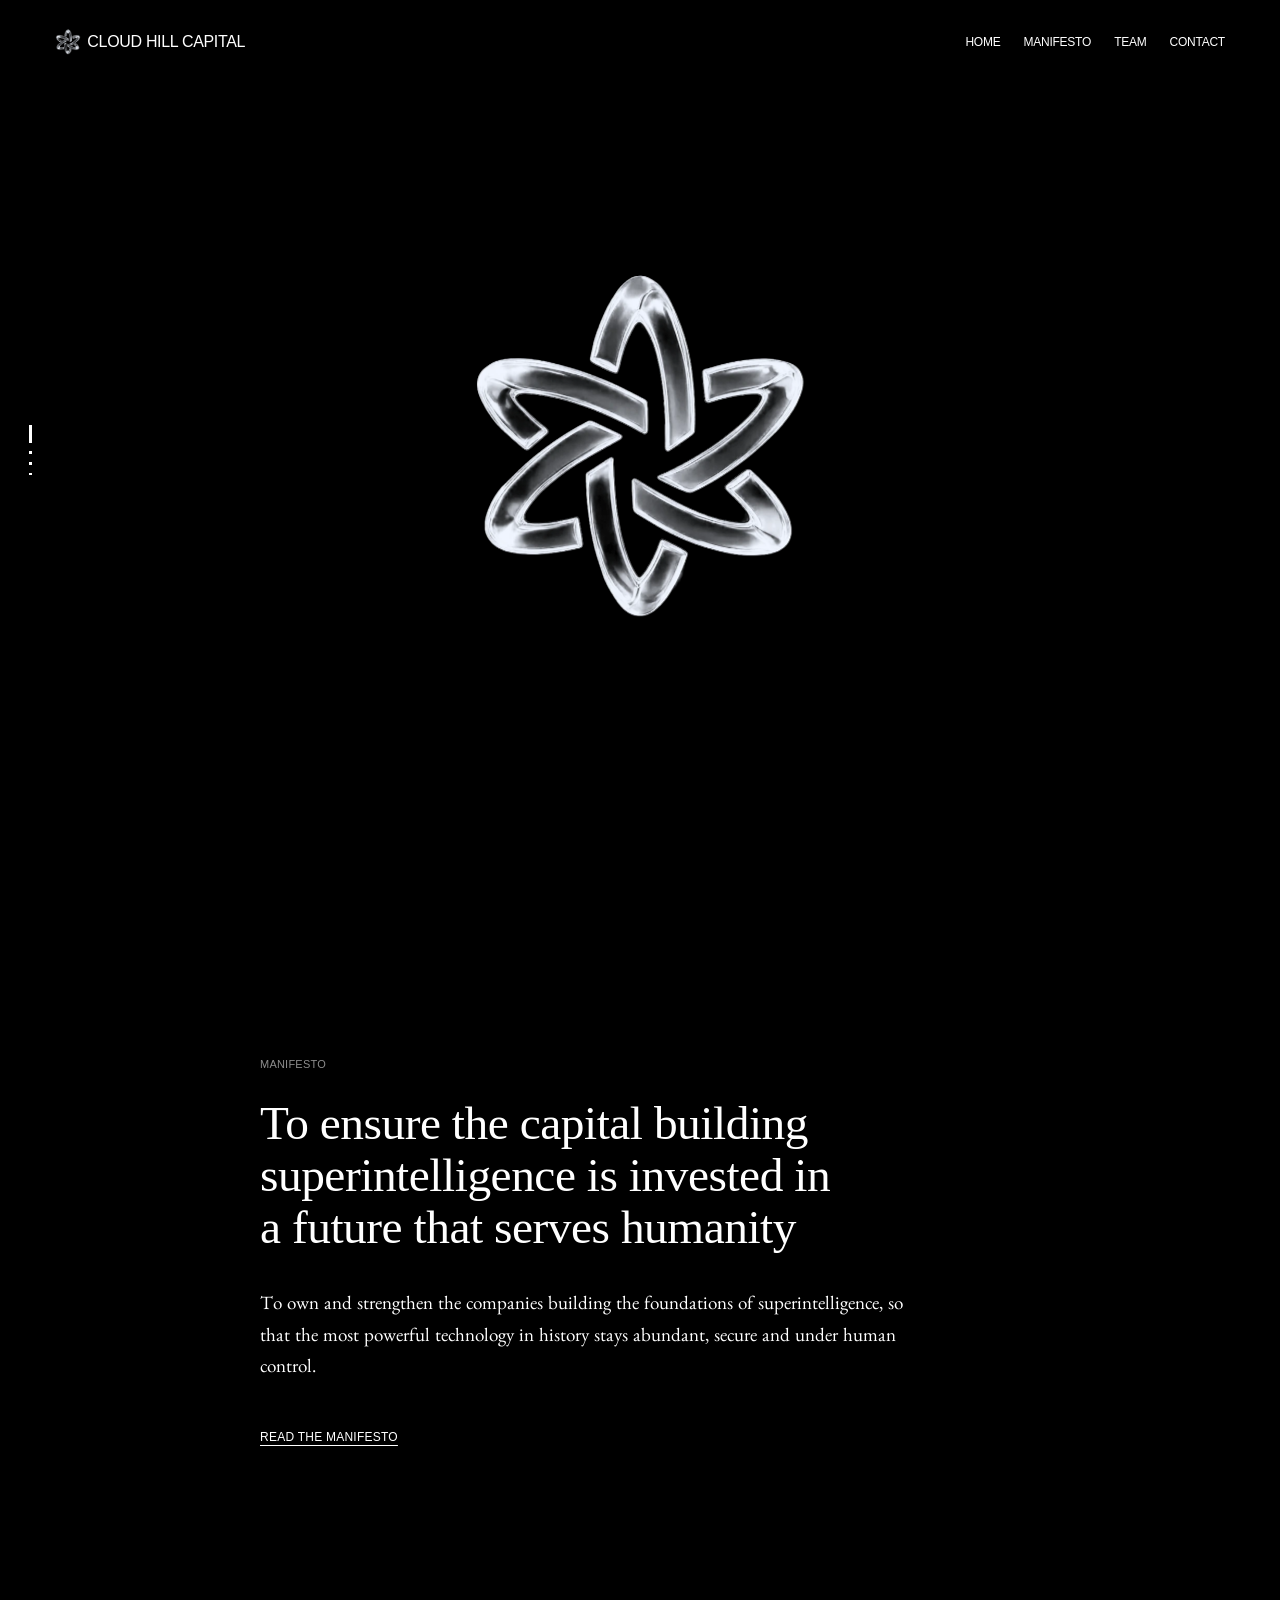
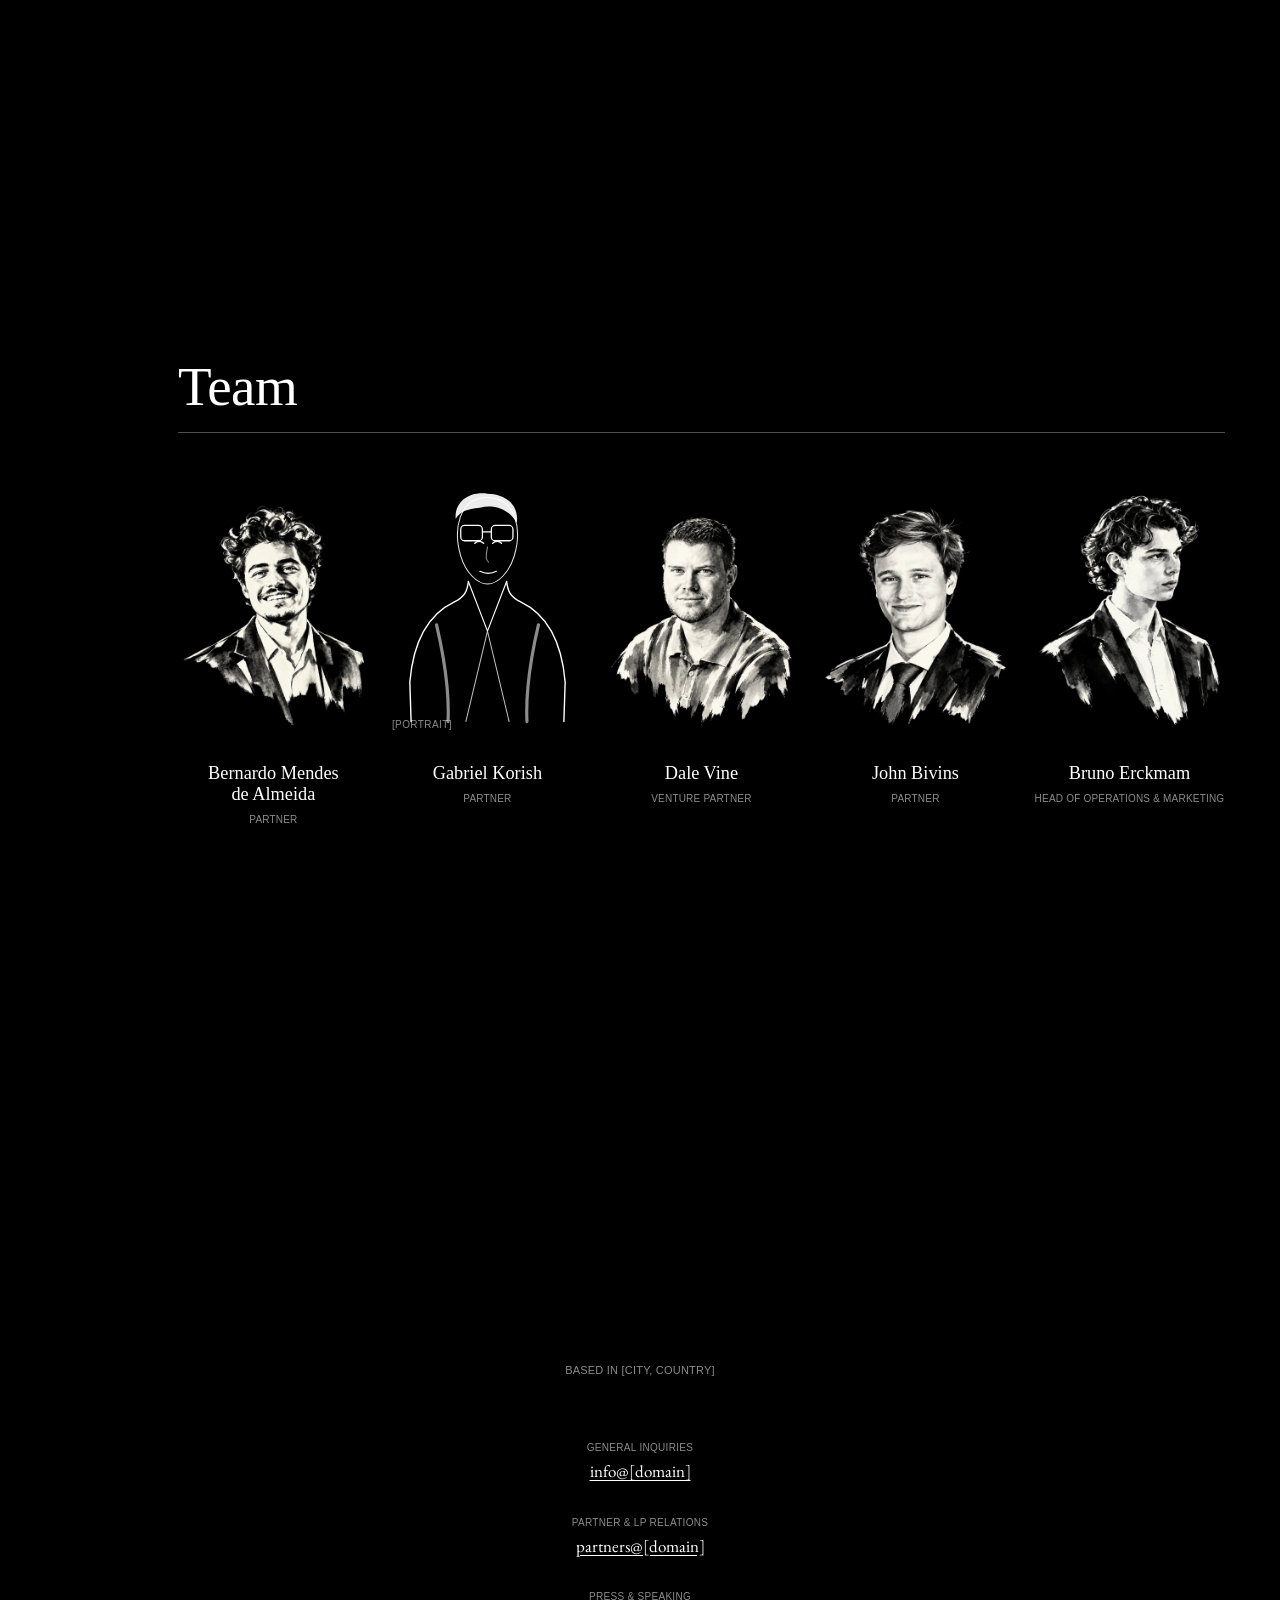
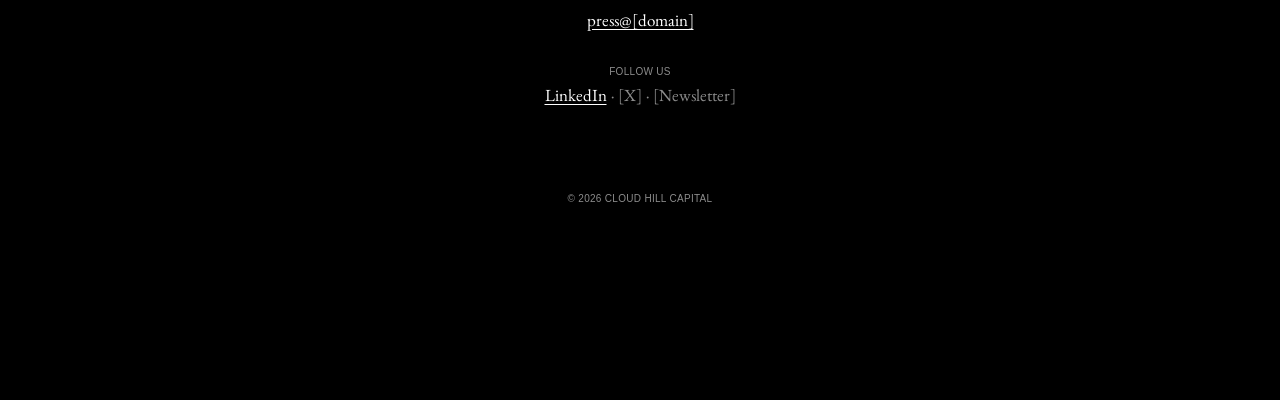
==== commit 68570023: "Add team bios and portraits for John and Dale Bios for Bernardo, Gabriel and Dale; portraits for Joh" ====
--- a/index.html
+++ b/index.html
@@ -93,32 +93,38 @@
           <button class="person__btn" type="button" aria-expanded="false">
             <span class="person__art"><img class="portrait" src="assets/team/bernardo-mendes-de-almeida.webp?v=2" alt="" width="900" height="1228" loading="lazy" decoding="async"></span>
             <span class="person__name">Bernardo Mendes de Almeida</span>
-            <span class="person__role">General Partner</span>
-            <span class="person__icon" aria-hidden="true"></span>
-          </button>
-          <div class="person__more" hidden><p class="person__bio">[Short introduction to be written.]</p></div>
+            <span class="person__role">Partner</span>
+            <span class="person__icon" aria-hidden="true"></span>
+          </button>
+          <div class="person__more" hidden>
+            <p class="person__bio">Bernardo M. Almeida is a Partner at Cloud Hill Capital, where he is responsible for limited partner relations and capital formation, building long-term partnerships with the sovereign, institutional and strategic investors who invest alongside the firm. Prior to Cloud Hill, he founded Avalanche Capital, a placement agency for emerging fund managers, where he advised more than 100 clients and generated over $1 billion in capital introductions. Earlier in his career, he served in Investor Relations at Vanguard Asset Management.</p>
+          </div>
         </li>
         <li class="person">
           <button class="person__btn" type="button" aria-expanded="false">
             <span class="person__art"><svg class="portrait" viewBox="0 0 300 400" aria-hidden="true"><use href="#portrait-1"/></svg><span class="person__tag" aria-hidden="true">[Portrait]</span></span>
             <span class="person__name">Gabriel Korish</span>
-            <span class="person__role">General Partner</span>
-            <span class="person__icon" aria-hidden="true"></span>
-          </button>
-          <div class="person__more" hidden><p class="person__bio">[Short introduction to be written.]</p></div>
-        </li>
-        <li class="person">
-          <button class="person__btn" type="button" aria-expanded="false">
-            <span class="person__art"><svg class="portrait" viewBox="0 0 300 400" aria-hidden="true"><use href="#portrait-2"/></svg><span class="person__tag" aria-hidden="true">[Portrait]</span></span>
+            <span class="person__role">Partner</span>
+            <span class="person__icon" aria-hidden="true"></span>
+          </button>
+          <div class="person__more" hidden>
+            <p class="person__bio">Gabriel Korish is a Partner at Cloud Hill Capital, where he leads deal origination and portfolio relations. He is responsible for sourcing growth-stage investment opportunities across the firm’s focus areas and for supporting portfolio companies after investment, connecting them with the partners, capital and resources that accelerate their growth. Gabriel was educated at Harvard Business School.</p>
+          </div>
+        </li>
+        <li class="person">
+          <button class="person__btn" type="button" aria-expanded="false">
+            <span class="person__art"><img class="portrait" src="assets/team/dale-vine.webp" alt="" width="900" height="1228" loading="lazy" decoding="async"></span>
             <span class="person__name">Dale Vine</span>
-            <span class="person__role">General Partner</span>
-            <span class="person__icon" aria-hidden="true"></span>
-          </button>
-          <div class="person__more" hidden><p class="person__bio">[Short introduction to be written.]</p></div>
-        </li>
-        <li class="person">
-          <button class="person__btn" type="button" aria-expanded="false">
-            <span class="person__art"><svg class="portrait" viewBox="0 0 300 400" aria-hidden="true"><use href="#portrait-3"/></svg><span class="person__tag" aria-hidden="true">[Portrait]</span></span>
+            <span class="person__role">Venture Partner</span>
+            <span class="person__icon" aria-hidden="true"></span>
+          </button>
+          <div class="person__more" hidden>
+            <p class="person__bio">Dale Vine is a Venture Partner at Cloud Hill Capital, where he drives the firm’s strategic relationships and partnerships. He is the Founder and Chief Executive Officer of DVC Capital, a single family office, and a General Partner at ArcstoneLC, an AI infrastructure platform investing in European data center capacity. An active investor across artificial intelligence, fintech and real estate, Dale brings an extensive network of founders, family offices and institutional investors across the Gulf, Europe and the United States.</p>
+          </div>
+        </li>
+        <li class="person">
+          <button class="person__btn" type="button" aria-expanded="false">
+            <span class="person__art"><img class="portrait" src="assets/team/john-bivins.webp" alt="" width="900" height="1228" loading="lazy" decoding="async"></span>
             <span class="person__name">John Bivins</span>
             <span class="person__role">Partner</span>
             <span class="person__icon" aria-hidden="true"></span>
@@ -208,8 +214,6 @@
     <g id="portrait-glasses" fill="none" stroke="#fff" stroke-width="2"><rect x="108" y="84" width="34" height="24" rx="6"/><rect x="156" y="84" width="34" height="24" rx="6"/><path d="M142 94 H156"/></g>
   </defs>
   <symbol id="portrait-1" viewBox="0 0 300 400"><use href="#portrait-body"/><path fill="#fff" opacity=".92" d="M100 74 C98 44 124 30 150 34 C178 34 200 52 196 80 C184 58 160 50 138 56 C118 58 106 62 100 74Z"/><use href="#portrait-glasses"/></symbol>
-  <symbol id="portrait-2" viewBox="0 0 300 400"><use href="#portrait-body"/><path fill="#fff" opacity=".92" d="M98 66 C100 40 130 26 156 36 C184 40 204 60 194 84 C188 62 168 54 144 58 C120 54 104 52 98 66Z"/></symbol>
-  <symbol id="portrait-3" viewBox="0 0 300 400"><use href="#portrait-body"/><path fill="#fff" opacity=".92" d="M102 78 C98 52 120 36 148 36 C176 36 198 54 194 80 C182 64 160 58 144 62 C122 60 108 66 102 78Z"/><use href="#portrait-glasses"/></symbol>
 </svg>
 
 </body>
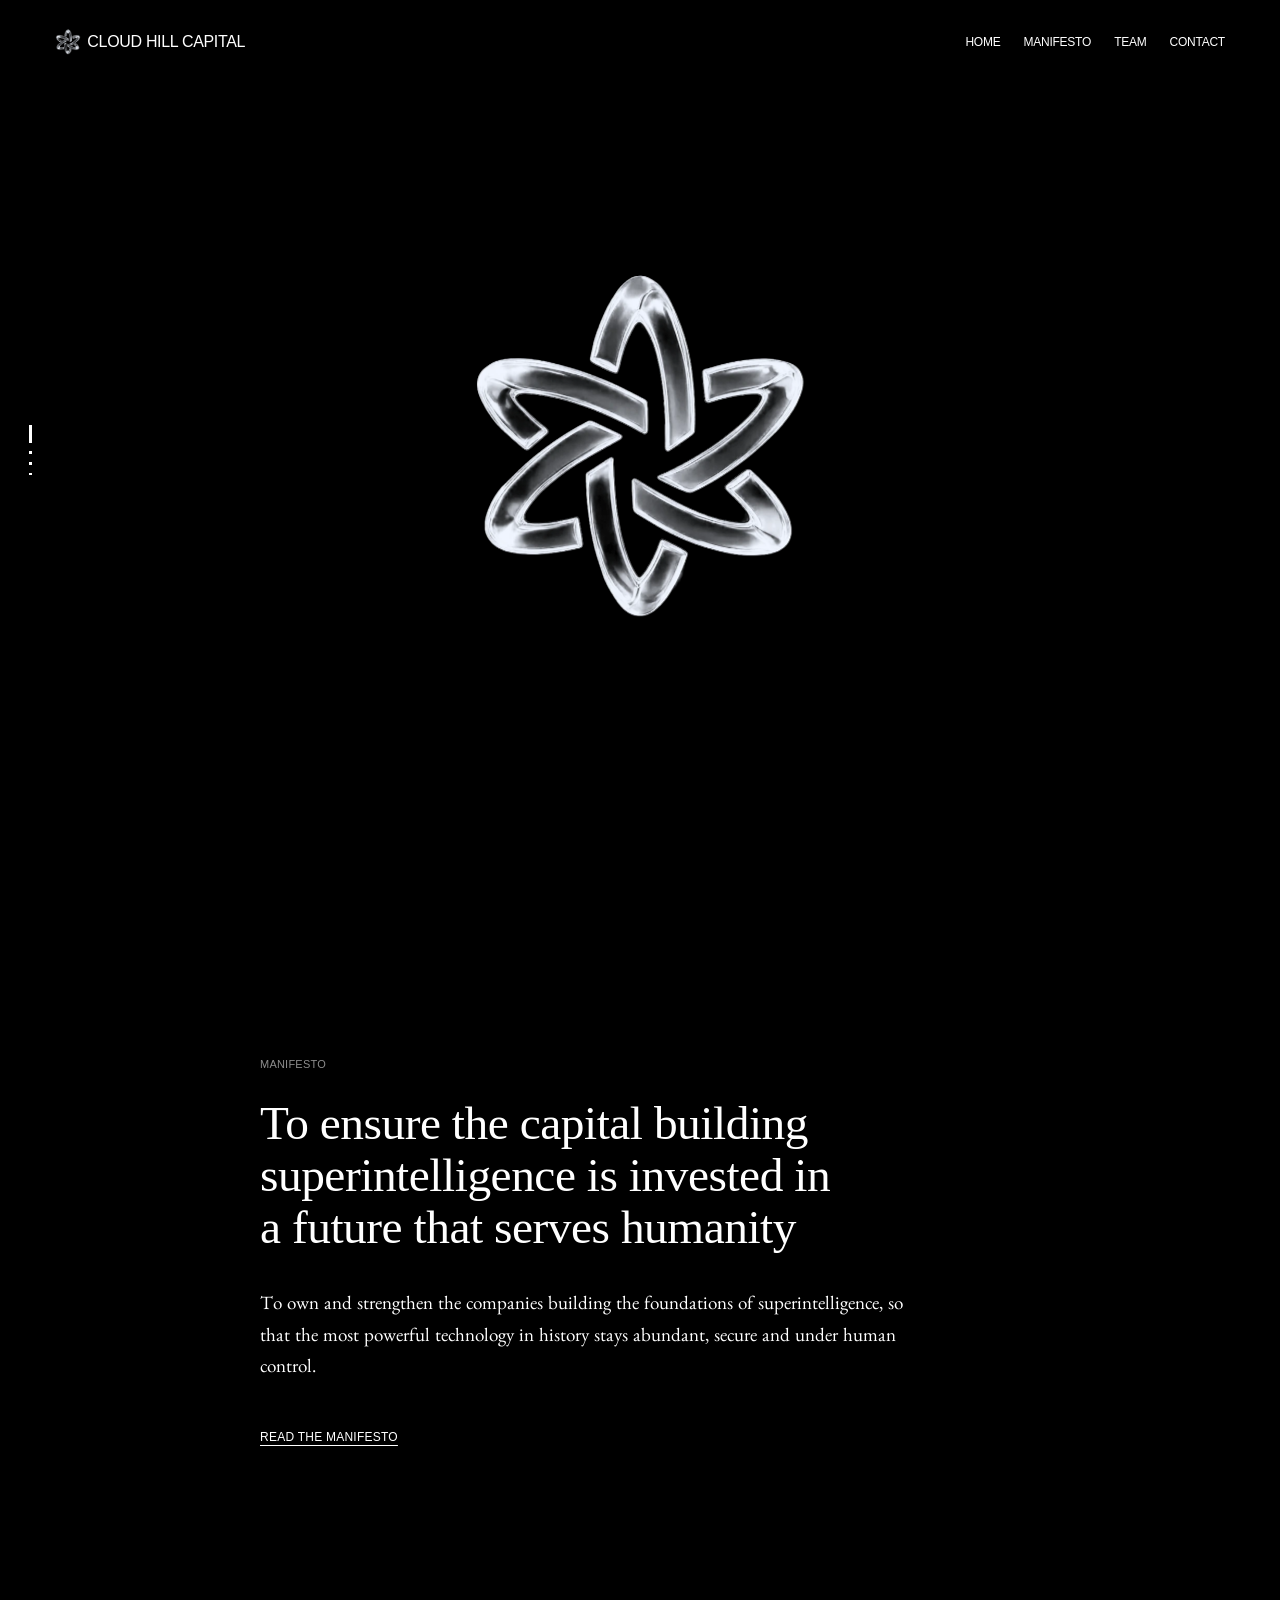
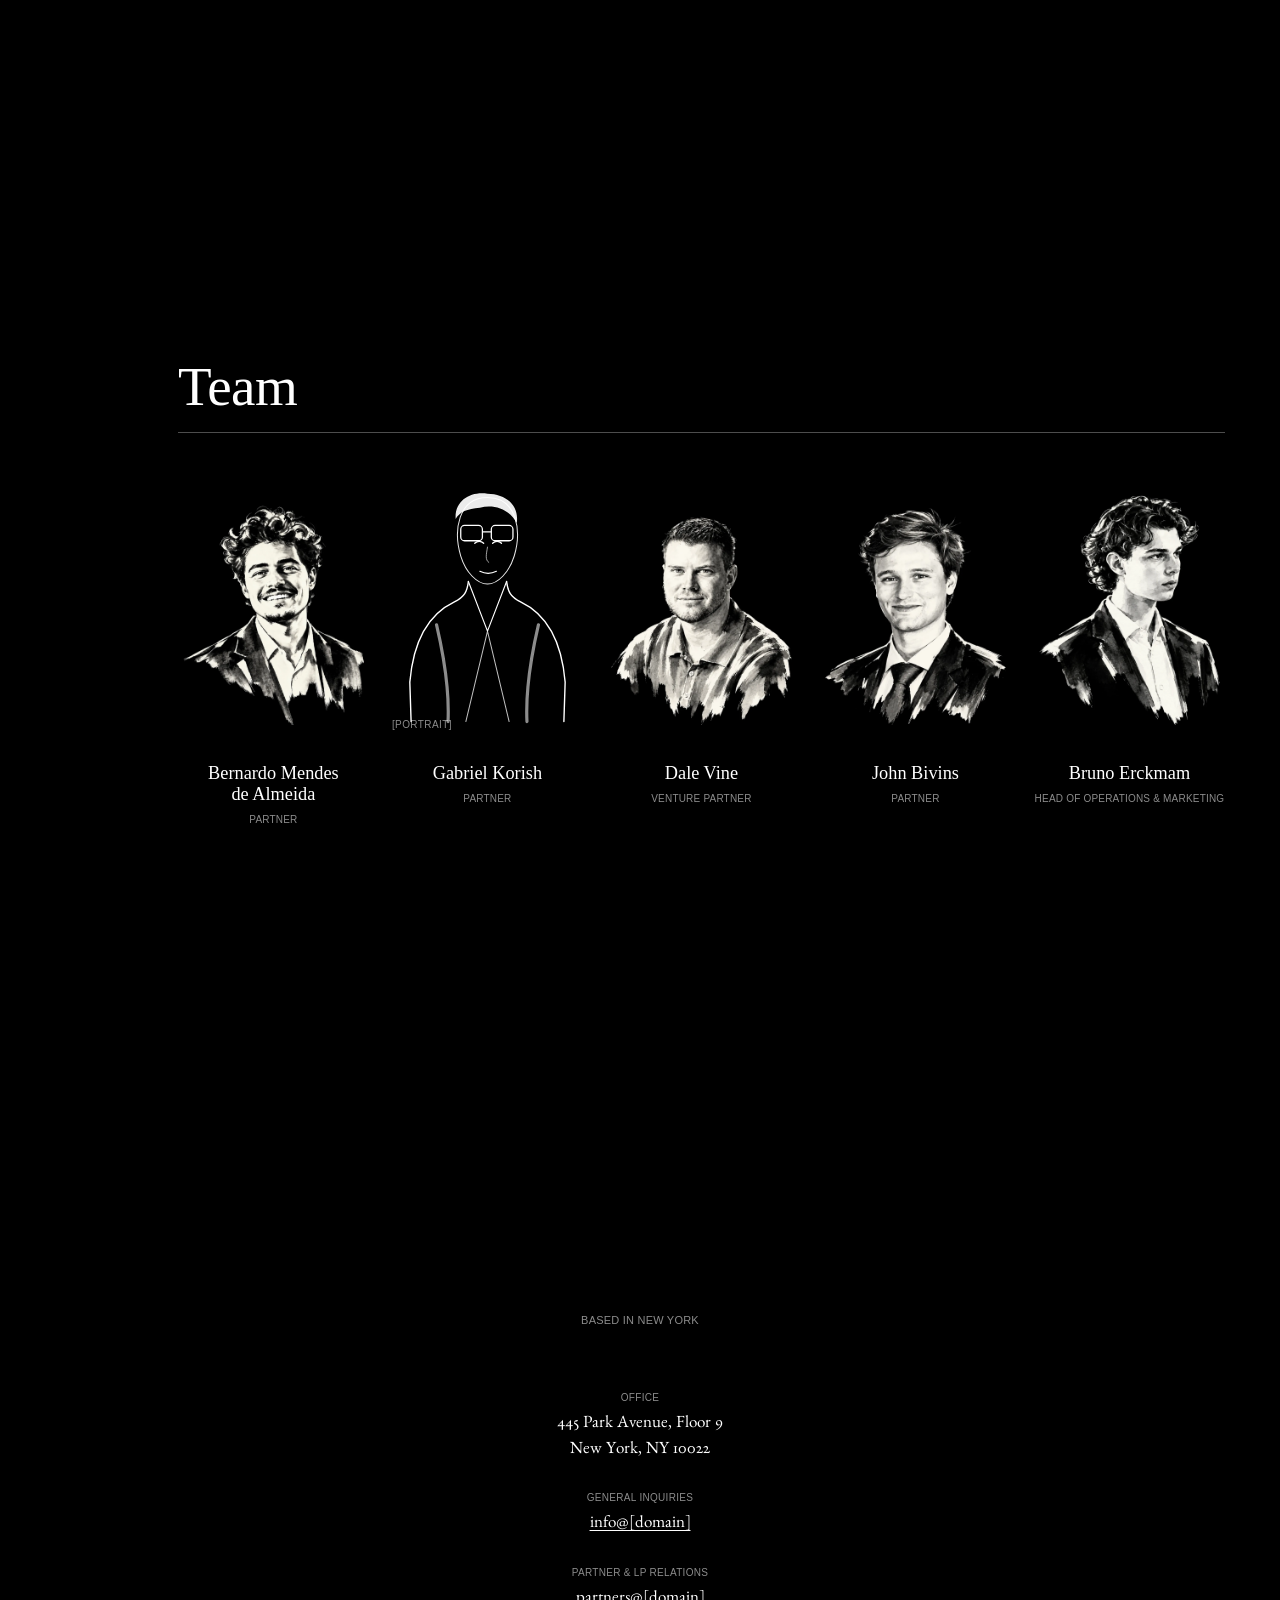
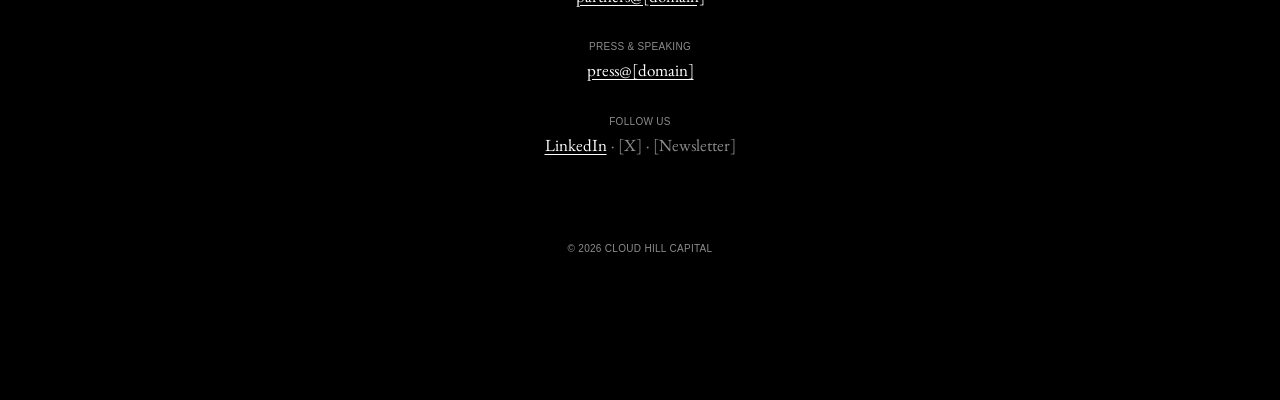
==== commit 904a35c7: "Add the New York office address to Contact Co-Authored-By: Claude Opus 5.5 <noreply@anthropic.com>" ====
--- a/index.html
+++ b/index.html
@@ -169,9 +169,13 @@
   <section class="section contact" id="contact" aria-labelledby="contact-title">
     <div class="contact__inner">
       <h2 class="visually-hidden" id="contact-title">Contact</h2>
-      <p class="contact__city">Based in [City, Country]</p>
+      <p class="contact__city">Based in New York</p>
 
       <dl class="contact__list">
+        <div class="contact__item">
+          <dt>Office</dt>
+          <dd>445 Park Avenue, Floor 9<br>New York, NY 10022</dd>
+        </div>
         <div class="contact__item">
           <dt>General inquiries</dt>
           <dd><a href="mailto:info@[domain]">info@[domain]</a></dd>
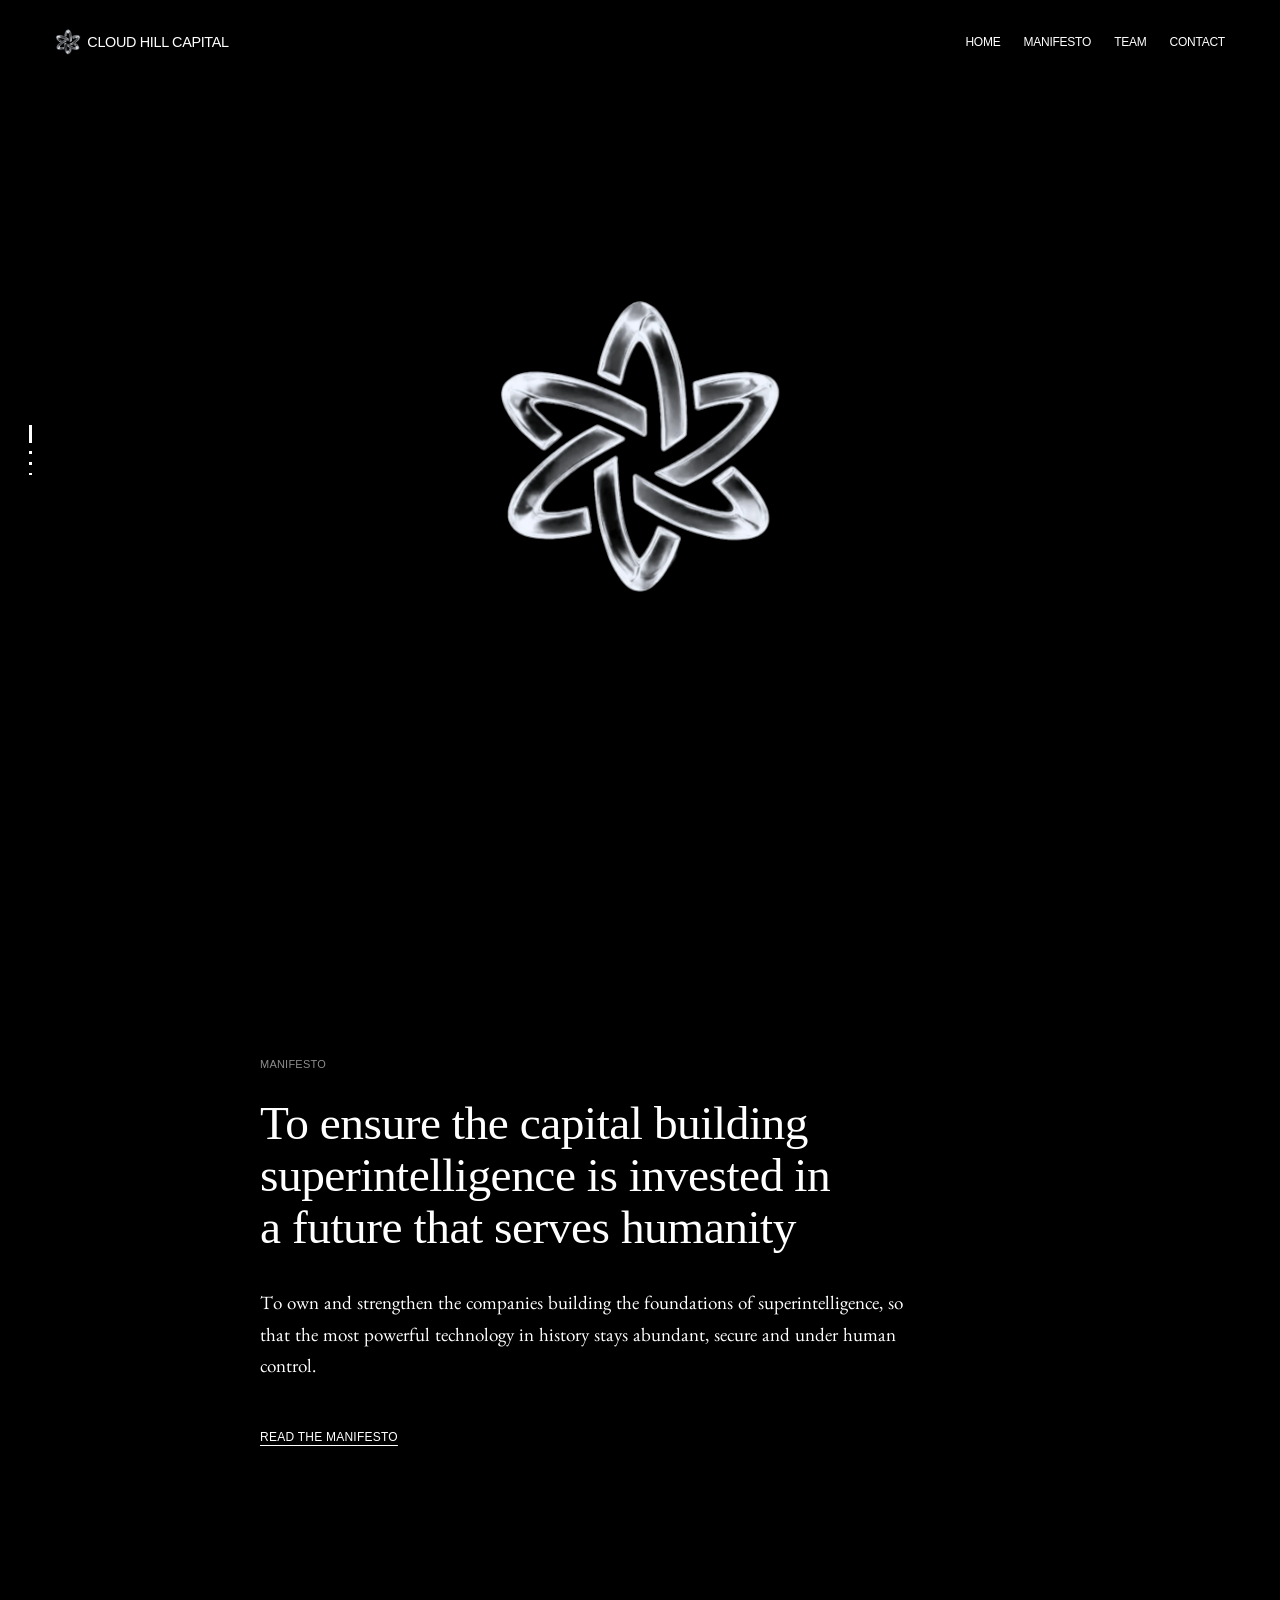
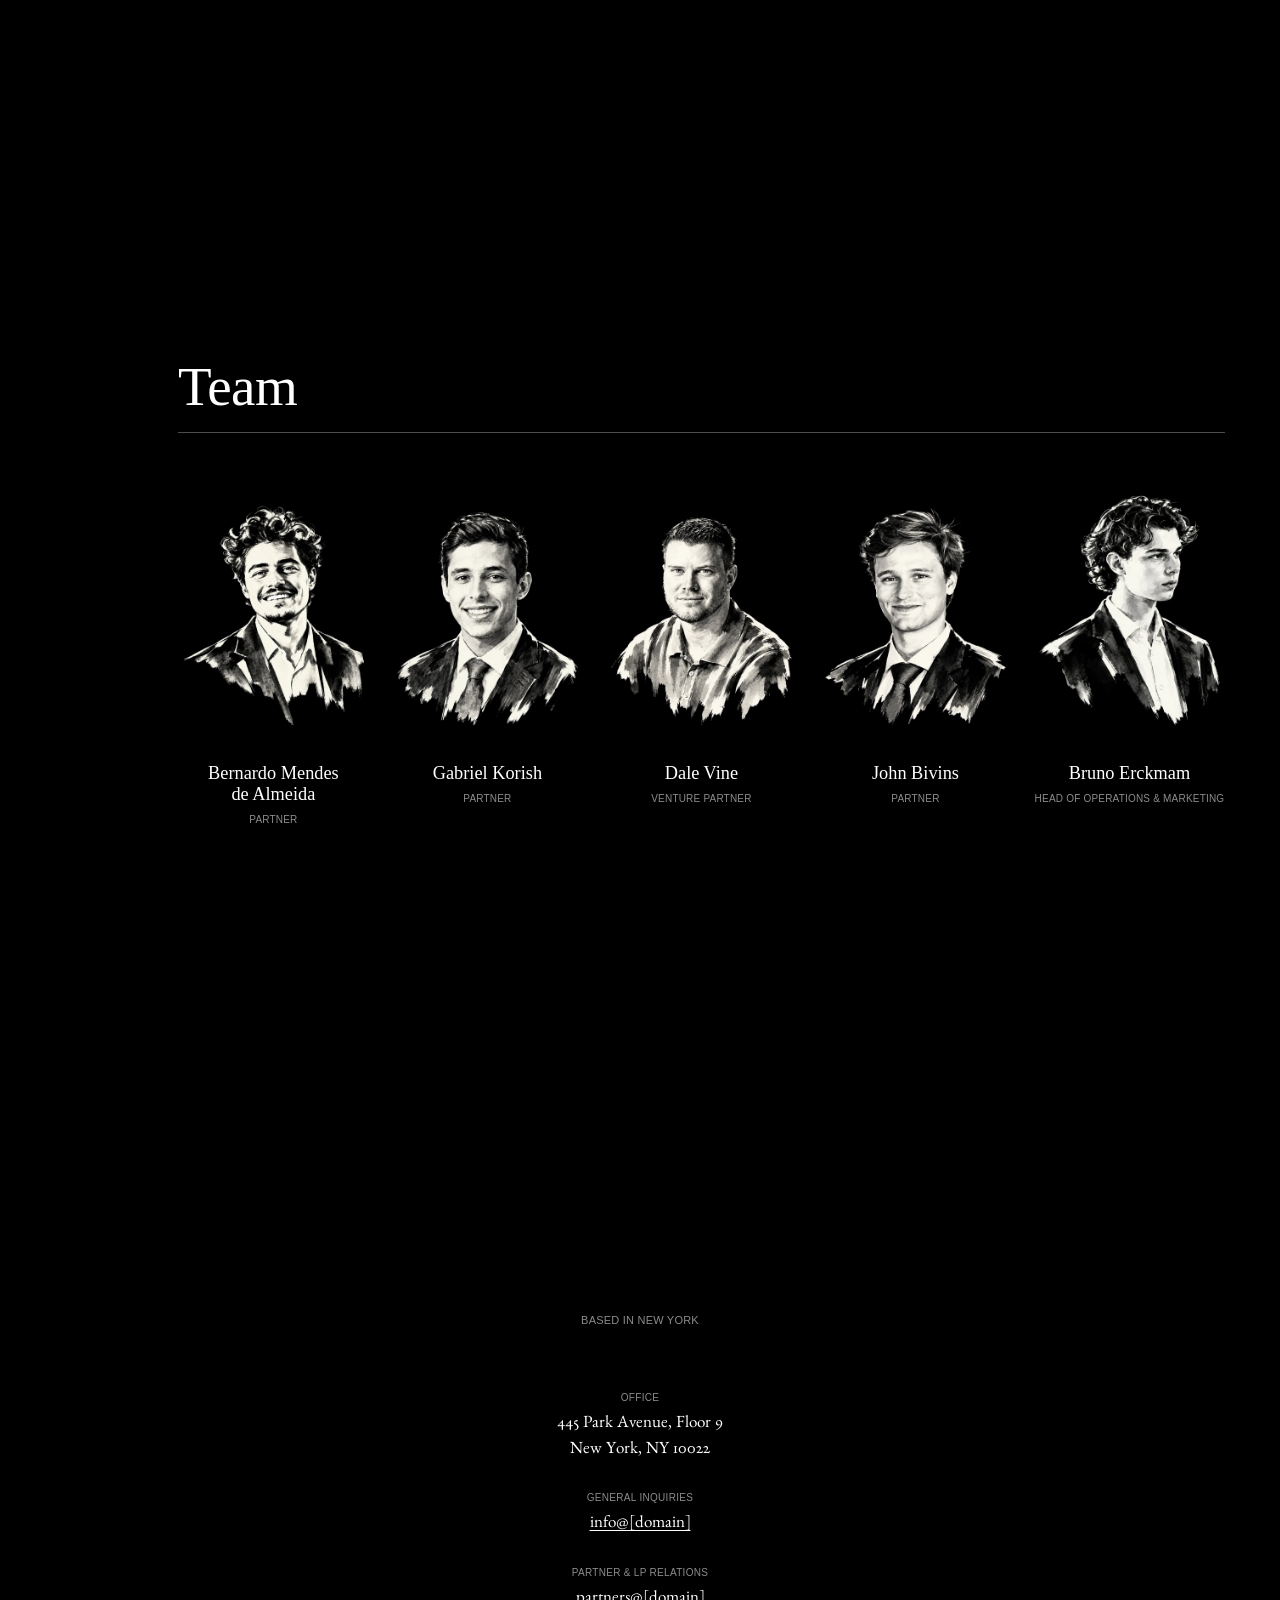
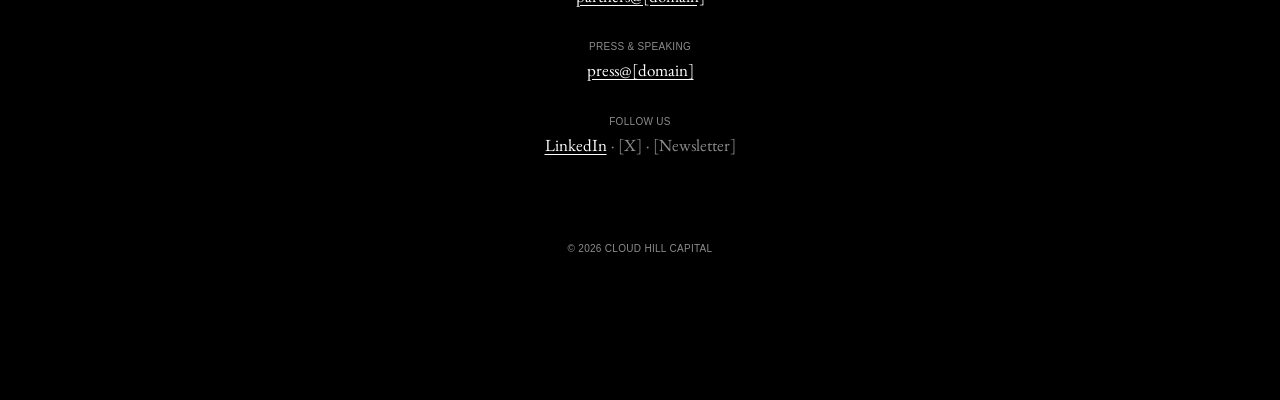
==== commit 64339fff: "Add Gabriel's portrait; smaller home logo and header name The home logo is about 15% smaller and the" ====
--- a/index.html
+++ b/index.html
@@ -82,8 +82,7 @@
   </section>
 
   <!-- 3. TEAM. Each person is one <li>: name, role, portrait and bio all live here.
-       Portrait: replace the <svg class="portrait"> with <img class="portrait" src="assets/team/NAME.webp" alt="">
-       (white line drawing on transparent or black, 3:4) and delete the [Portrait] tag. -->
+       Portraits are 900x1228 WebP files in assets/team/ (ink drawing on black). -->
   <section class="section team" id="team" aria-labelledby="team-title">
     <h2 class="team__title" id="team-title">Team</h2>
 
@@ -102,7 +101,7 @@
         </li>
         <li class="person">
           <button class="person__btn" type="button" aria-expanded="false">
-            <span class="person__art"><svg class="portrait" viewBox="0 0 300 400" aria-hidden="true"><use href="#portrait-1"/></svg><span class="person__tag" aria-hidden="true">[Portrait]</span></span>
+            <span class="person__art"><img class="portrait" src="assets/team/gabriel-korish.webp" alt="" width="900" height="1228" loading="lazy" decoding="async"></span>
             <span class="person__name">Gabriel Korish</span>
             <span class="person__role">Partner</span>
             <span class="person__icon" aria-hidden="true"></span>
@@ -201,24 +200,5 @@
 
 </main>
 
-<!-- Placeholder portraits: white line drawings, one symbol per person (replace with real drawings). -->
-<svg class="sprite" aria-hidden="true" focusable="false">
-  <defs>
-    <g id="portrait-body" fill="none" stroke="#fff" stroke-linecap="round" stroke-linejoin="round">
-      <path d="M150 40 C104 40 96 92 108 132 C116 158 134 176 150 176 C166 176 184 158 192 132 C204 92 196 40 150 40Z" stroke-width="1.6" opacity=".9"/>
-      <path d="M130 112 C134 108 140 108 144 112 M158 112 C162 108 168 108 172 112" stroke-width="2"/>
-      <path d="M150 118 C148 130 146 138 152 142" stroke-width="1.4" opacity=".7"/>
-      <path d="M138 156 C146 160 156 160 164 156" stroke-width="1.8"/>
-      <path d="M120 172 C118 188 114 196 98 204 C60 222 34 260 28 330 L30 392" stroke-width="2.2"/>
-      <path d="M180 172 C182 188 186 196 202 204 C240 222 266 260 272 330 L270 392" stroke-width="2.2"/>
-      <path d="M120 172 L150 250 L180 172" stroke-width="1.8"/>
-      <path d="M150 250 L116 392 M150 250 L184 392" stroke-width="1.6" opacity=".75"/>
-      <path d="M70 240 C84 300 90 350 88 392 M230 240 C216 300 210 350 212 392" stroke-width="5" opacity=".55"/>
-    </g>
-    <g id="portrait-glasses" fill="none" stroke="#fff" stroke-width="2"><rect x="108" y="84" width="34" height="24" rx="6"/><rect x="156" y="84" width="34" height="24" rx="6"/><path d="M142 94 H156"/></g>
-  </defs>
-  <symbol id="portrait-1" viewBox="0 0 300 400"><use href="#portrait-body"/><path fill="#fff" opacity=".92" d="M100 74 C98 44 124 30 150 34 C178 34 200 52 196 80 C184 58 160 50 138 56 C118 58 106 62 100 74Z"/><use href="#portrait-glasses"/></symbol>
-</svg>
-
 </body>
 </html>
--- a/assets/css/style.css
+++ b/assets/css/style.css
@@ -22,7 +22,7 @@
   --header-h: 68px;
 
   /* Logo size on the home screen: 40% of the screen height, never wider than 72% of the screen width. */
-  --logo-size: clamp(140px, min(40vh, 72vw), 520px);
+  --logo-size: clamp(120px, min(34vh, 61vw), 440px);
   /* Logo turn, Thrive: one full turn on the vertical axis every 24s, linear. Depth of the stacked mark. */
   --logo-turn: 24s;
   --logo-depth: calc(var(--logo-size) * .035);
@@ -35,7 +35,7 @@
   --ease-nav: cubic-bezier(.17, .67, .83, .67);
 }
 @supports (height: 1svh) {
-  :root { --logo-size: clamp(140px, min(40svh, 72vw), 520px); }
+  :root { --logo-size: clamp(120px, min(34svh, 61vw), 440px); }
 }
 @media (max-width: 767px) {
   :root {
@@ -122,6 +122,7 @@
   white-space: nowrap;
 }
 .brand__mark { flex: none; width: 1.6em; height: 1.6em; }
+.brand__name { font-size: .9em; }
 .site-nav__list {
   display: flex;
   gap: clamp(18px, 1.8vw, 28px);
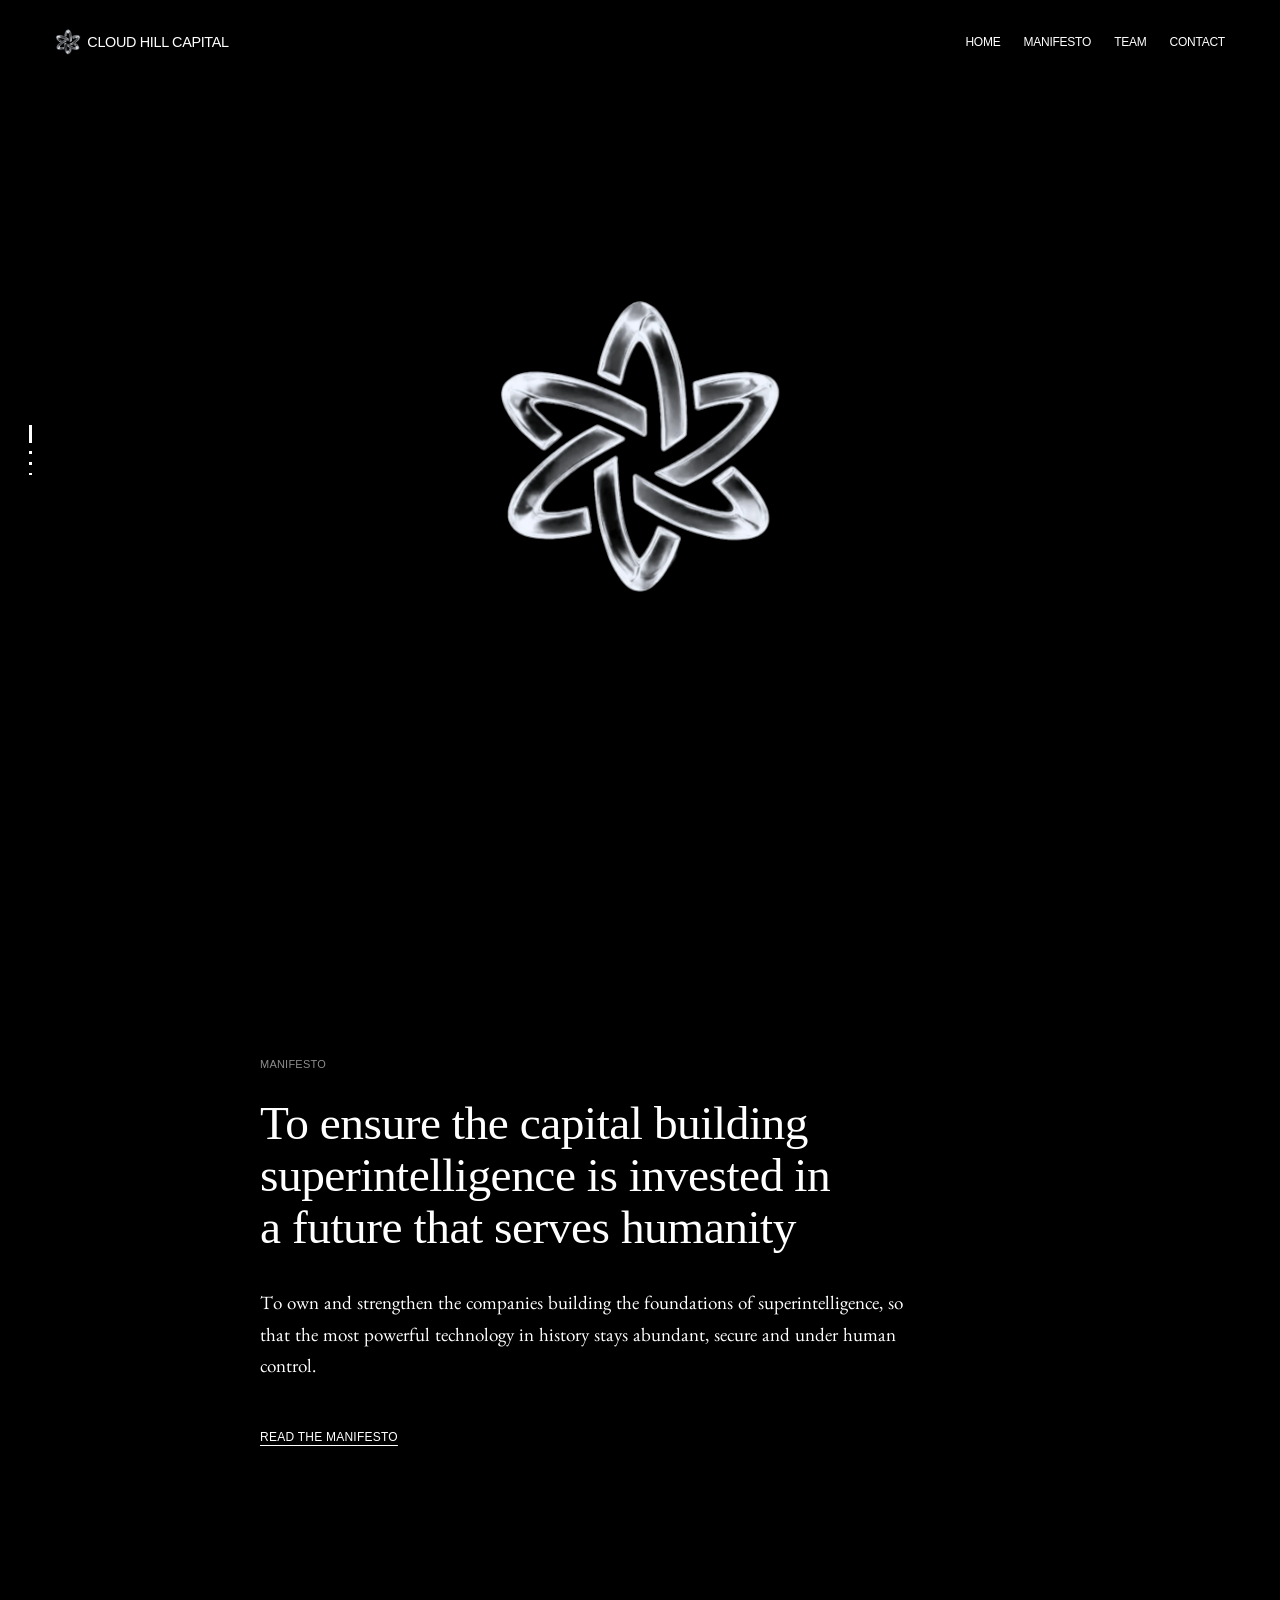
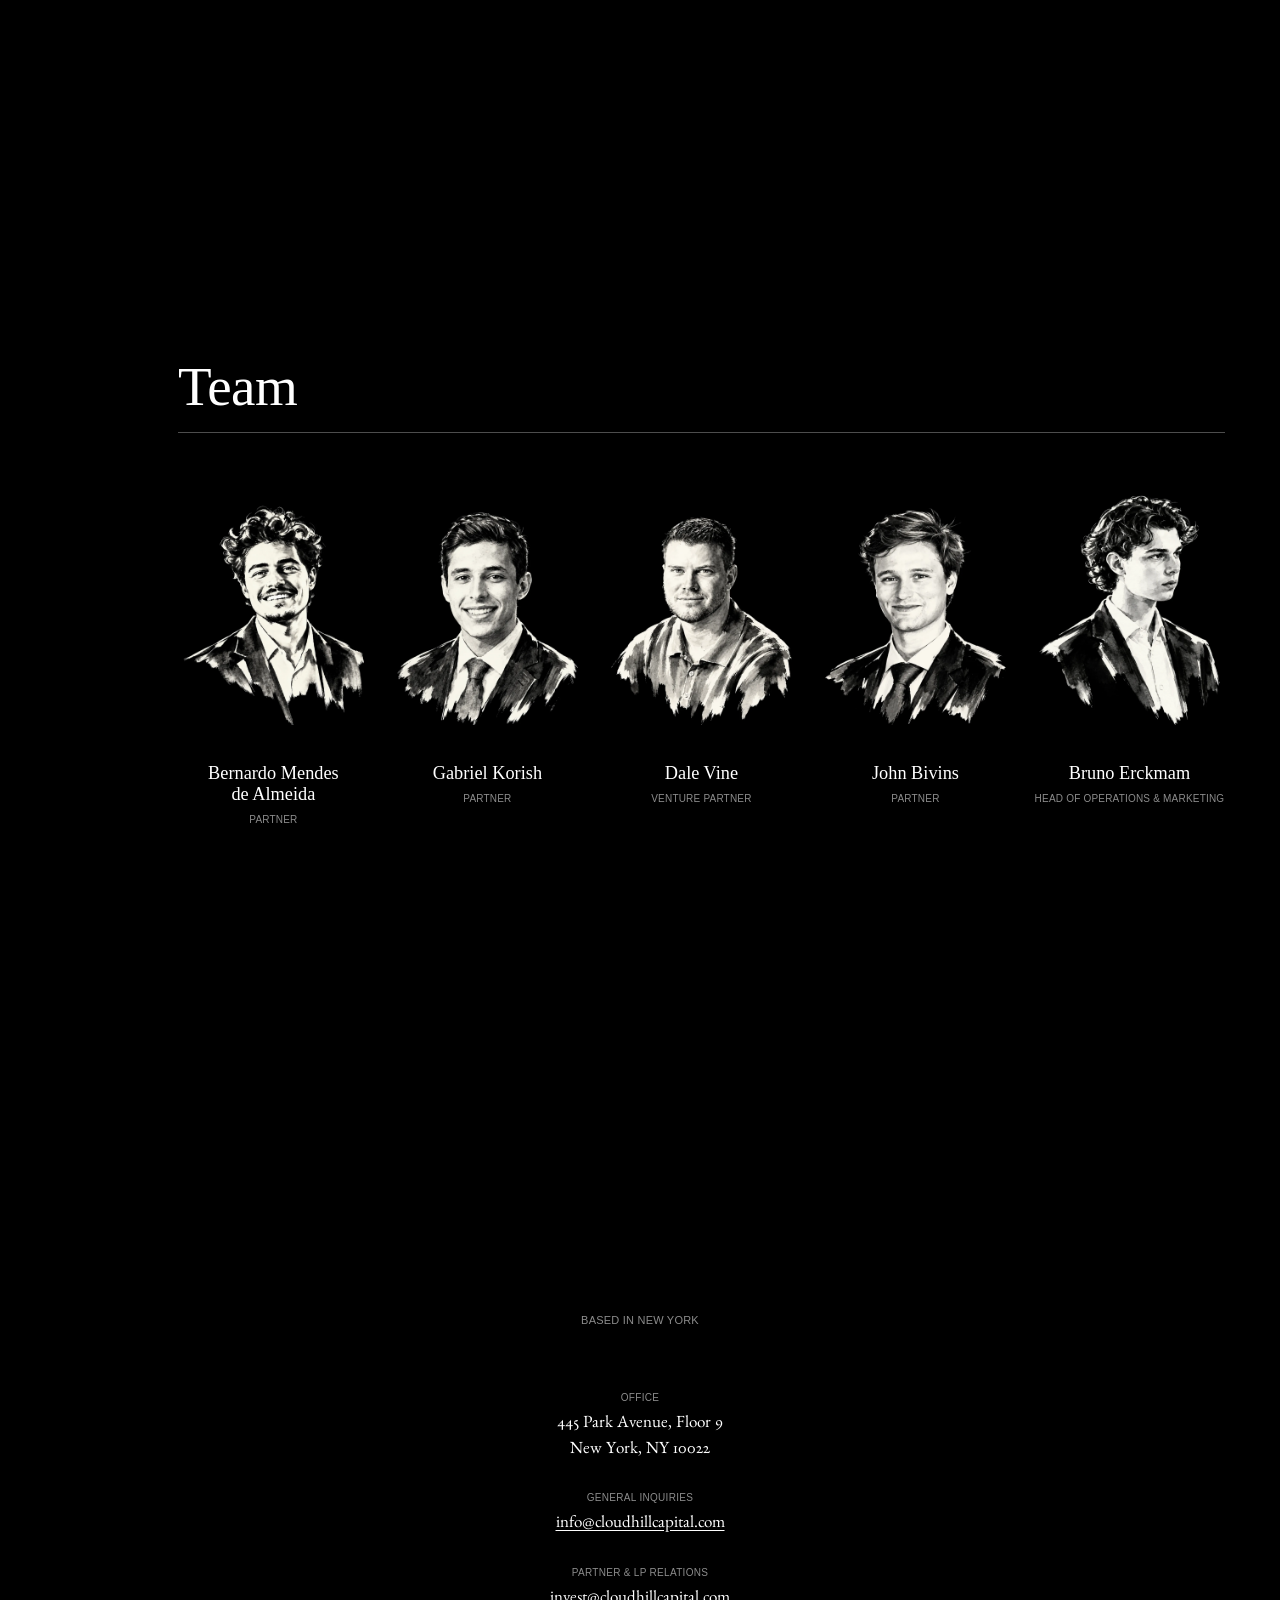
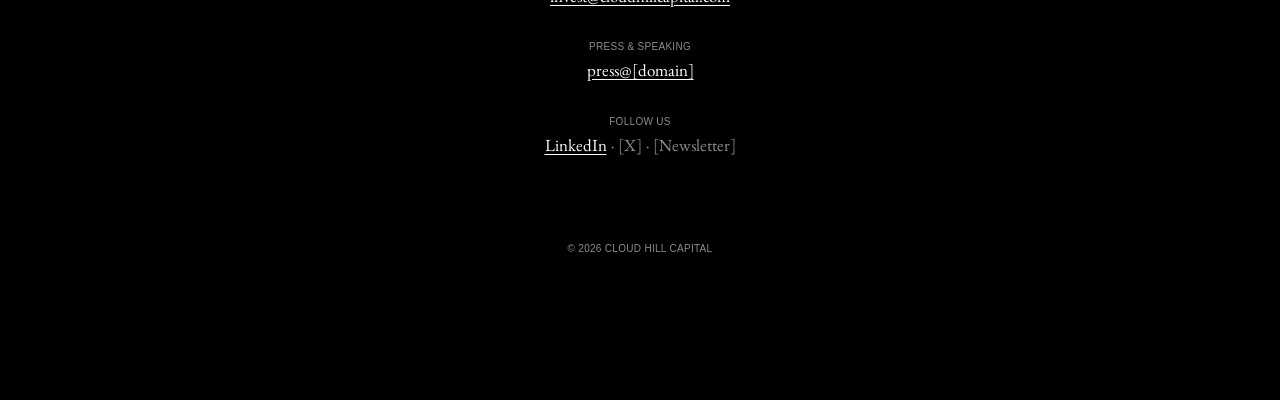
==== commit 3f32be02: "Set the general and partner contact emails Co-Authored-By: Claude Opus 5.5 <noreply@anthropic.com>" ====
--- a/index.html
+++ b/index.html
@@ -177,11 +177,11 @@
         </div>
         <div class="contact__item">
           <dt>General inquiries</dt>
-          <dd><a href="mailto:info@[domain]">info@[domain]</a></dd>
+          <dd><a href="mailto:info@cloudhillcapital.com">info@cloudhillcapital.com</a></dd>
         </div>
         <div class="contact__item">
           <dt>Partner &amp; LP relations</dt>
-          <dd><a href="mailto:partners@[domain]">partners@[domain]</a></dd>
+          <dd><a href="mailto:invest@cloudhillcapital.com">invest@cloudhillcapital.com</a></dd>
         </div>
         <div class="contact__item">
           <dt>Press &amp; speaking</dt>
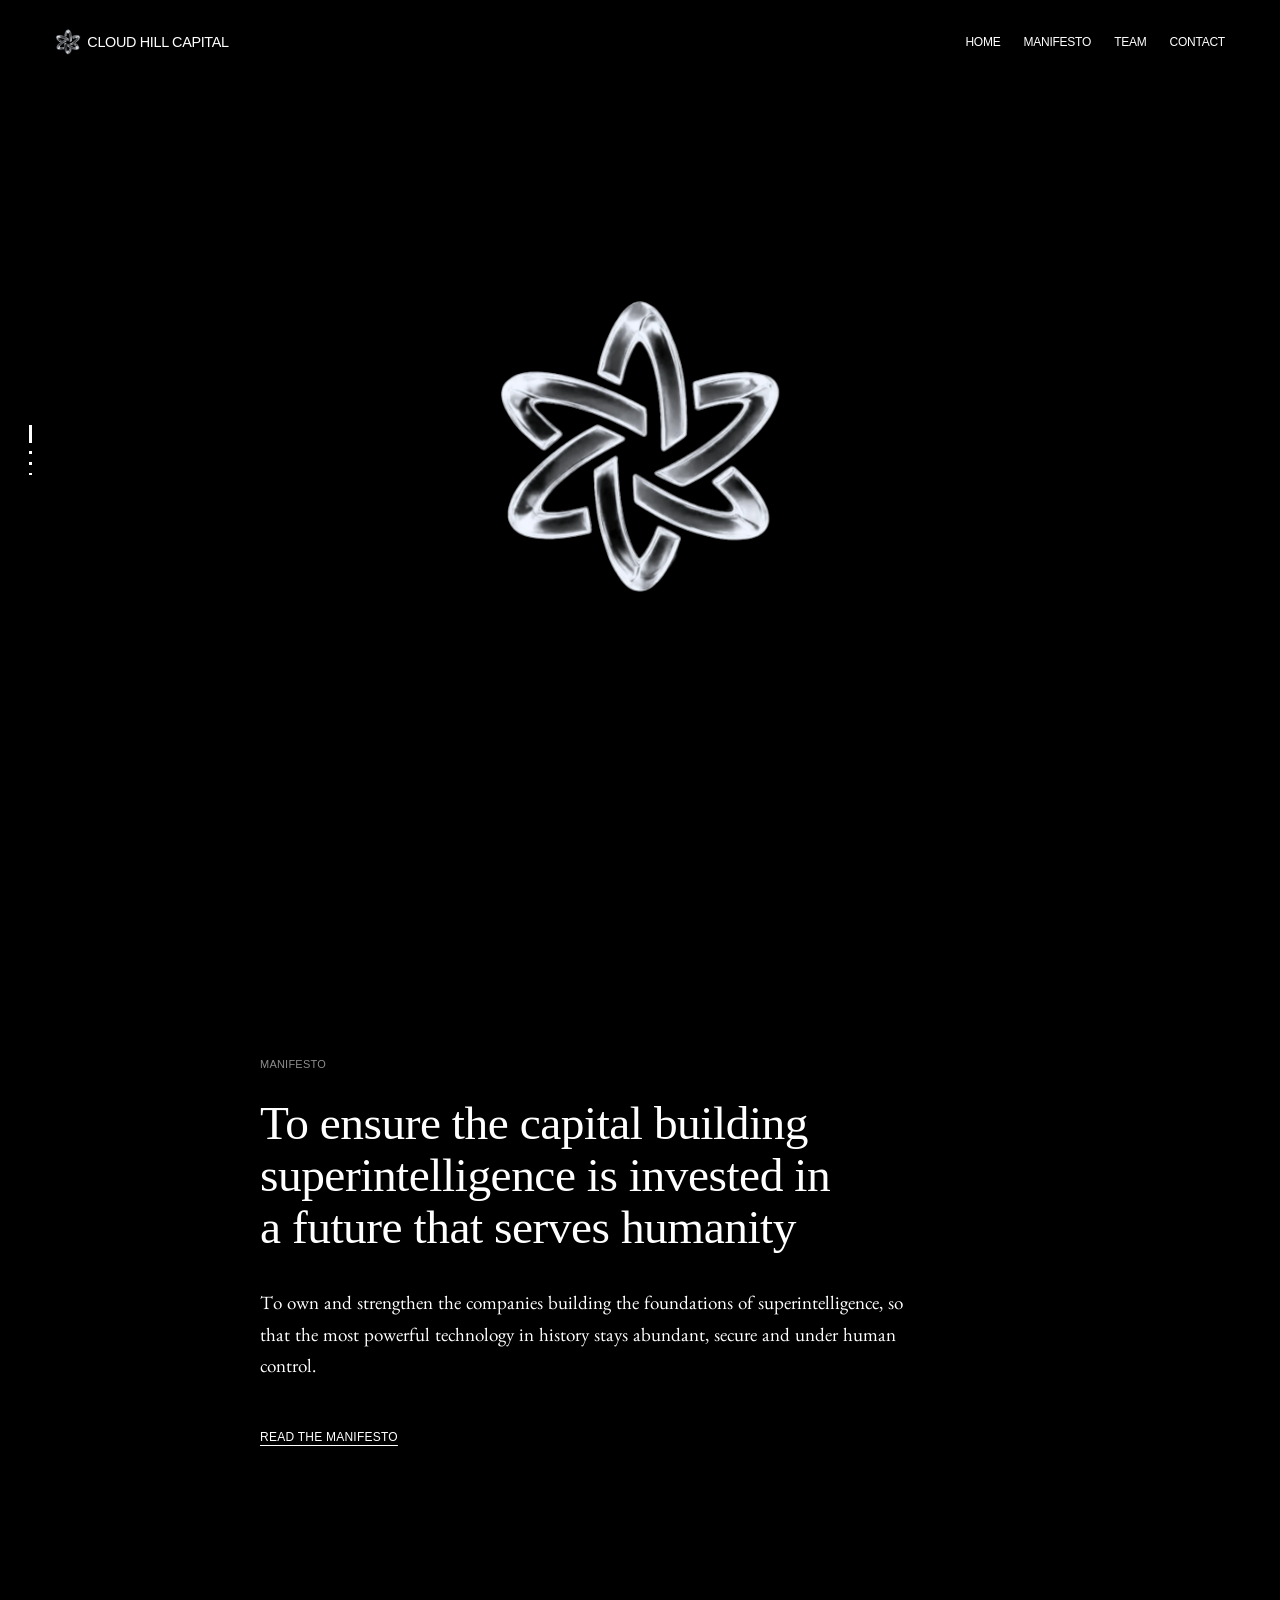
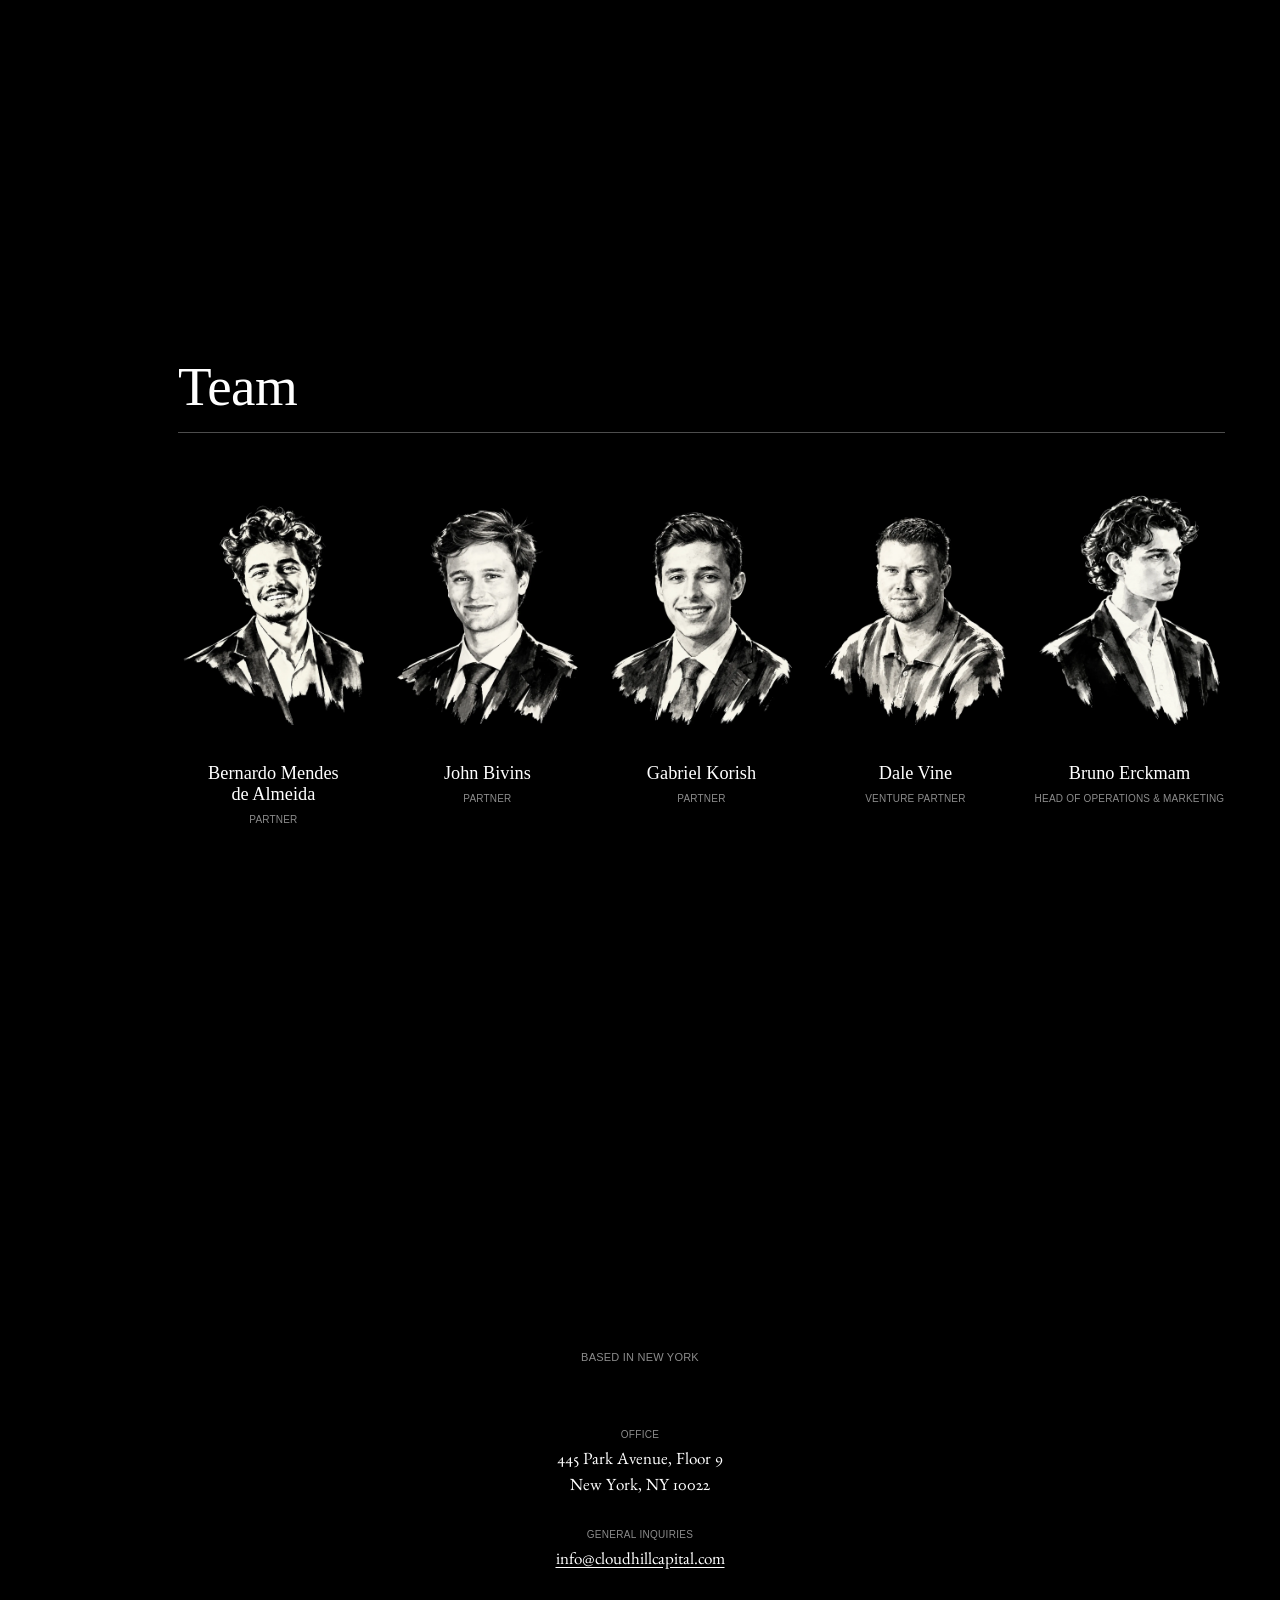
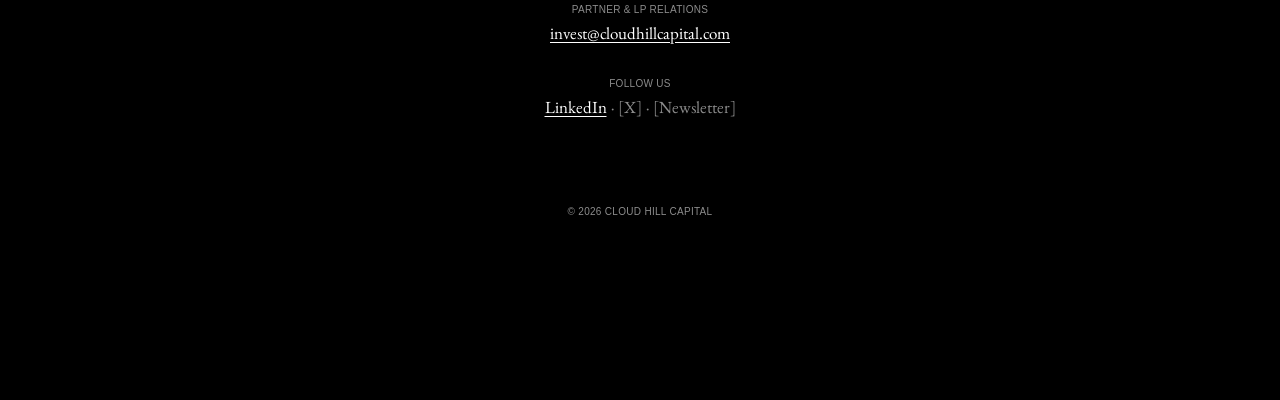
==== commit bf4fe85c: "Reorder the team and remove the press contact Team order: Bernardo, John, Gabriel, Dale, Bruno.  Co-" ====
--- a/index.html
+++ b/index.html
@@ -101,6 +101,17 @@
         </li>
         <li class="person">
           <button class="person__btn" type="button" aria-expanded="false">
+            <span class="person__art"><img class="portrait" src="assets/team/john-bivins.webp" alt="" width="900" height="1228" loading="lazy" decoding="async"></span>
+            <span class="person__name">John Bivins</span>
+            <span class="person__role">Partner</span>
+            <span class="person__icon" aria-hidden="true"></span>
+          </button>
+          <div class="person__more" hidden>
+            <p class="person__bio">John Bivins is a Partner at Cloud Hill Capital, where he focuses on sourcing and investing in high-growth technology companies. Previously, he served as Head of North America at Crewstone International, a Kuala Lumpur–based private equity firm managing sovereign and institutional capital. Throughout his career, he has facilitated more than $450 million in debt and equity financings. John holds a Master of Public Administration from Columbia University and a Bachelor of Arts from the University of North Carolina at Chapel Hill.</p>
+          </div>
+        </li>
+        <li class="person">
+          <button class="person__btn" type="button" aria-expanded="false">
             <span class="person__art"><img class="portrait" src="assets/team/gabriel-korish.webp" alt="" width="900" height="1228" loading="lazy" decoding="async"></span>
             <span class="person__name">Gabriel Korish</span>
             <span class="person__role">Partner</span>
@@ -119,17 +130,6 @@
           </button>
           <div class="person__more" hidden>
             <p class="person__bio">Dale Vine is a Venture Partner at Cloud Hill Capital, where he drives the firm’s strategic relationships and partnerships. He is the Founder and Chief Executive Officer of DVC Capital, a single family office, and a General Partner at ArcstoneLC, an AI infrastructure platform investing in European data center capacity. An active investor across artificial intelligence, fintech and real estate, Dale brings an extensive network of founders, family offices and institutional investors across the Gulf, Europe and the United States.</p>
-          </div>
-        </li>
-        <li class="person">
-          <button class="person__btn" type="button" aria-expanded="false">
-            <span class="person__art"><img class="portrait" src="assets/team/john-bivins.webp" alt="" width="900" height="1228" loading="lazy" decoding="async"></span>
-            <span class="person__name">John Bivins</span>
-            <span class="person__role">Partner</span>
-            <span class="person__icon" aria-hidden="true"></span>
-          </button>
-          <div class="person__more" hidden>
-            <p class="person__bio">John Bivins is a Partner at Cloud Hill Capital, where he focuses on sourcing and investing in high-growth technology companies. Previously, he served as Head of North America at Crewstone International, a Kuala Lumpur–based private equity firm managing sovereign and institutional capital. Throughout his career, he has facilitated more than $450 million in debt and equity financings. John holds a Master of Public Administration from Columbia University and a Bachelor of Arts from the University of North Carolina at Chapel Hill.</p>
           </div>
         </li>
         <li class="person">
@@ -184,10 +184,6 @@
           <dd><a href="mailto:invest@cloudhillcapital.com">invest@cloudhillcapital.com</a></dd>
         </div>
         <div class="contact__item">
-          <dt>Press &amp; speaking</dt>
-          <dd><a href="mailto:press@[domain]">press@[domain]</a></dd>
-        </div>
-        <div class="contact__item">
           <dt>Follow us</dt>
           <!-- X and Newsletter: turn into links once they exist, or delete them. -->
           <dd><a href="https://www.linkedin.com/company/cloudhillcapital/" target="_blank" rel="noopener">LinkedIn</a><span class="contact__dot" aria-hidden="true"> · </span><span class="contact__todo">[X]</span><span class="contact__dot" aria-hidden="true"> · </span><span class="contact__todo">[Newsletter]</span></dd>
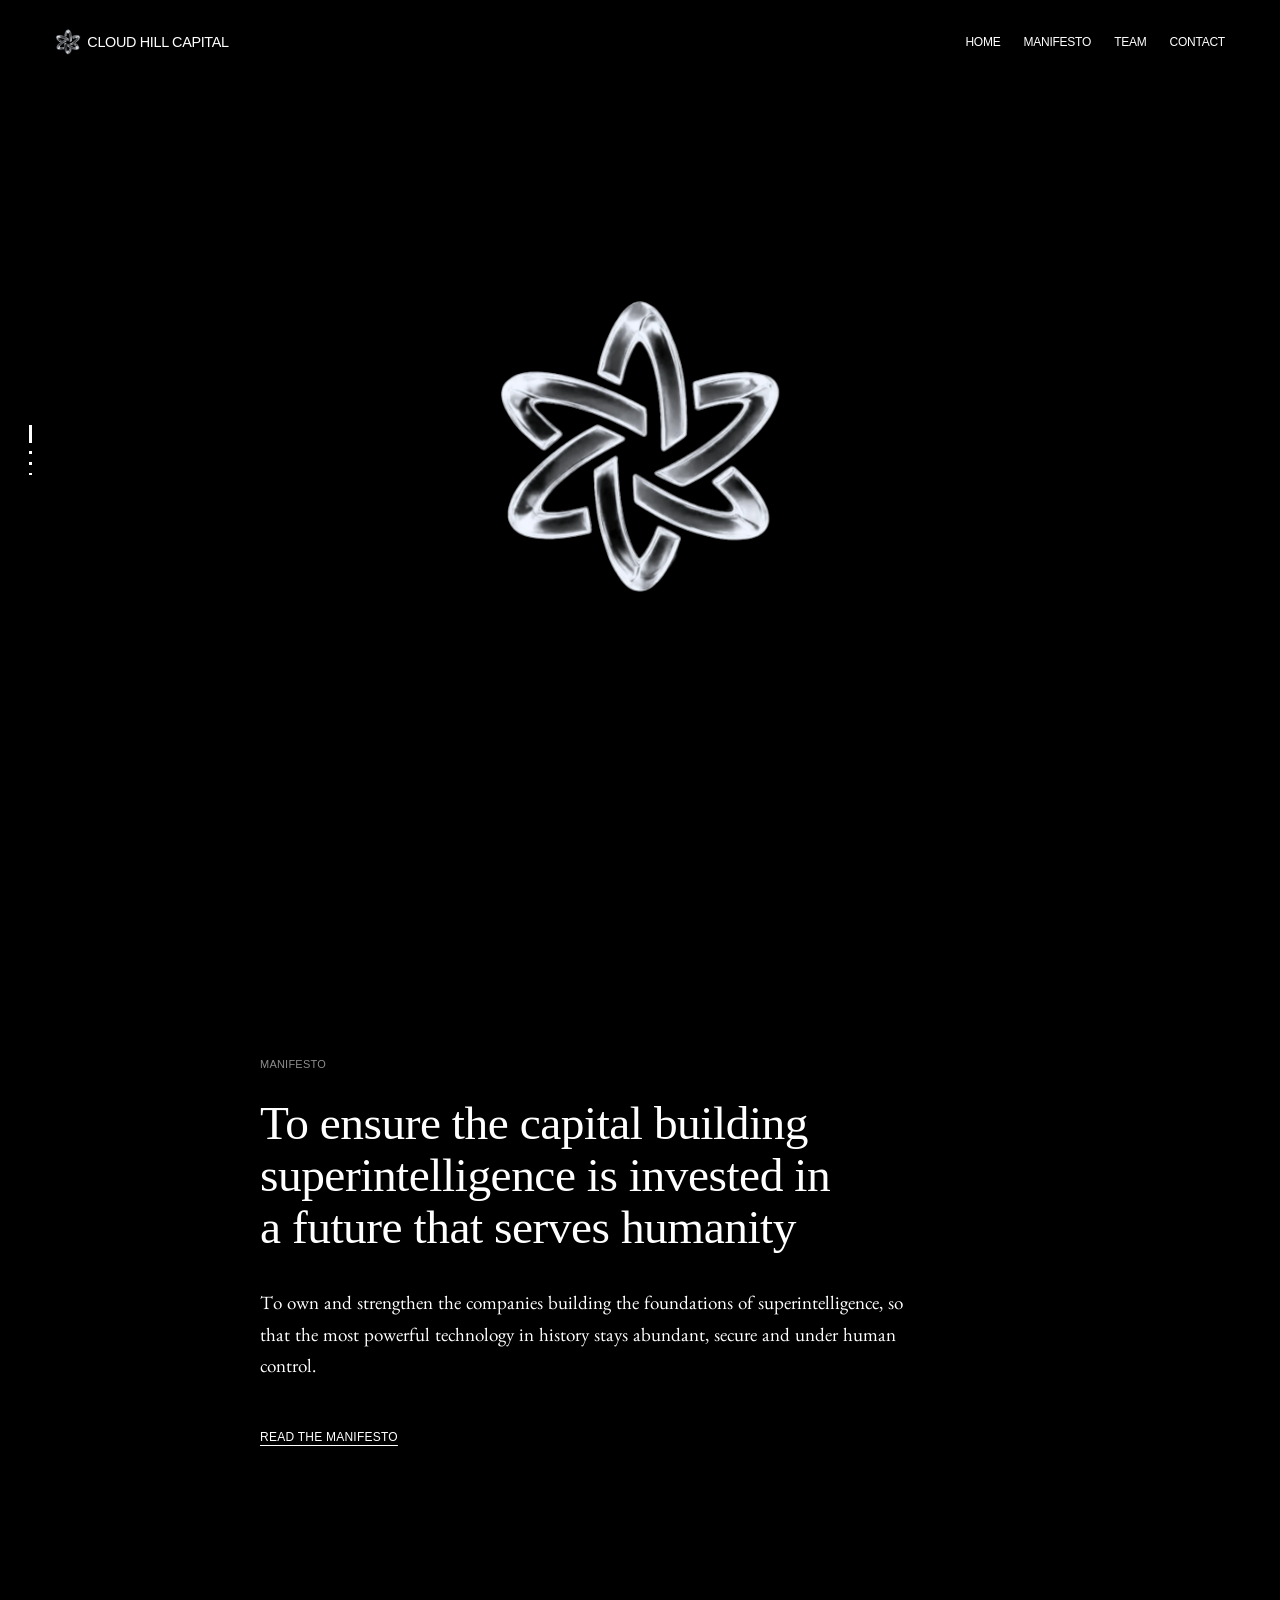
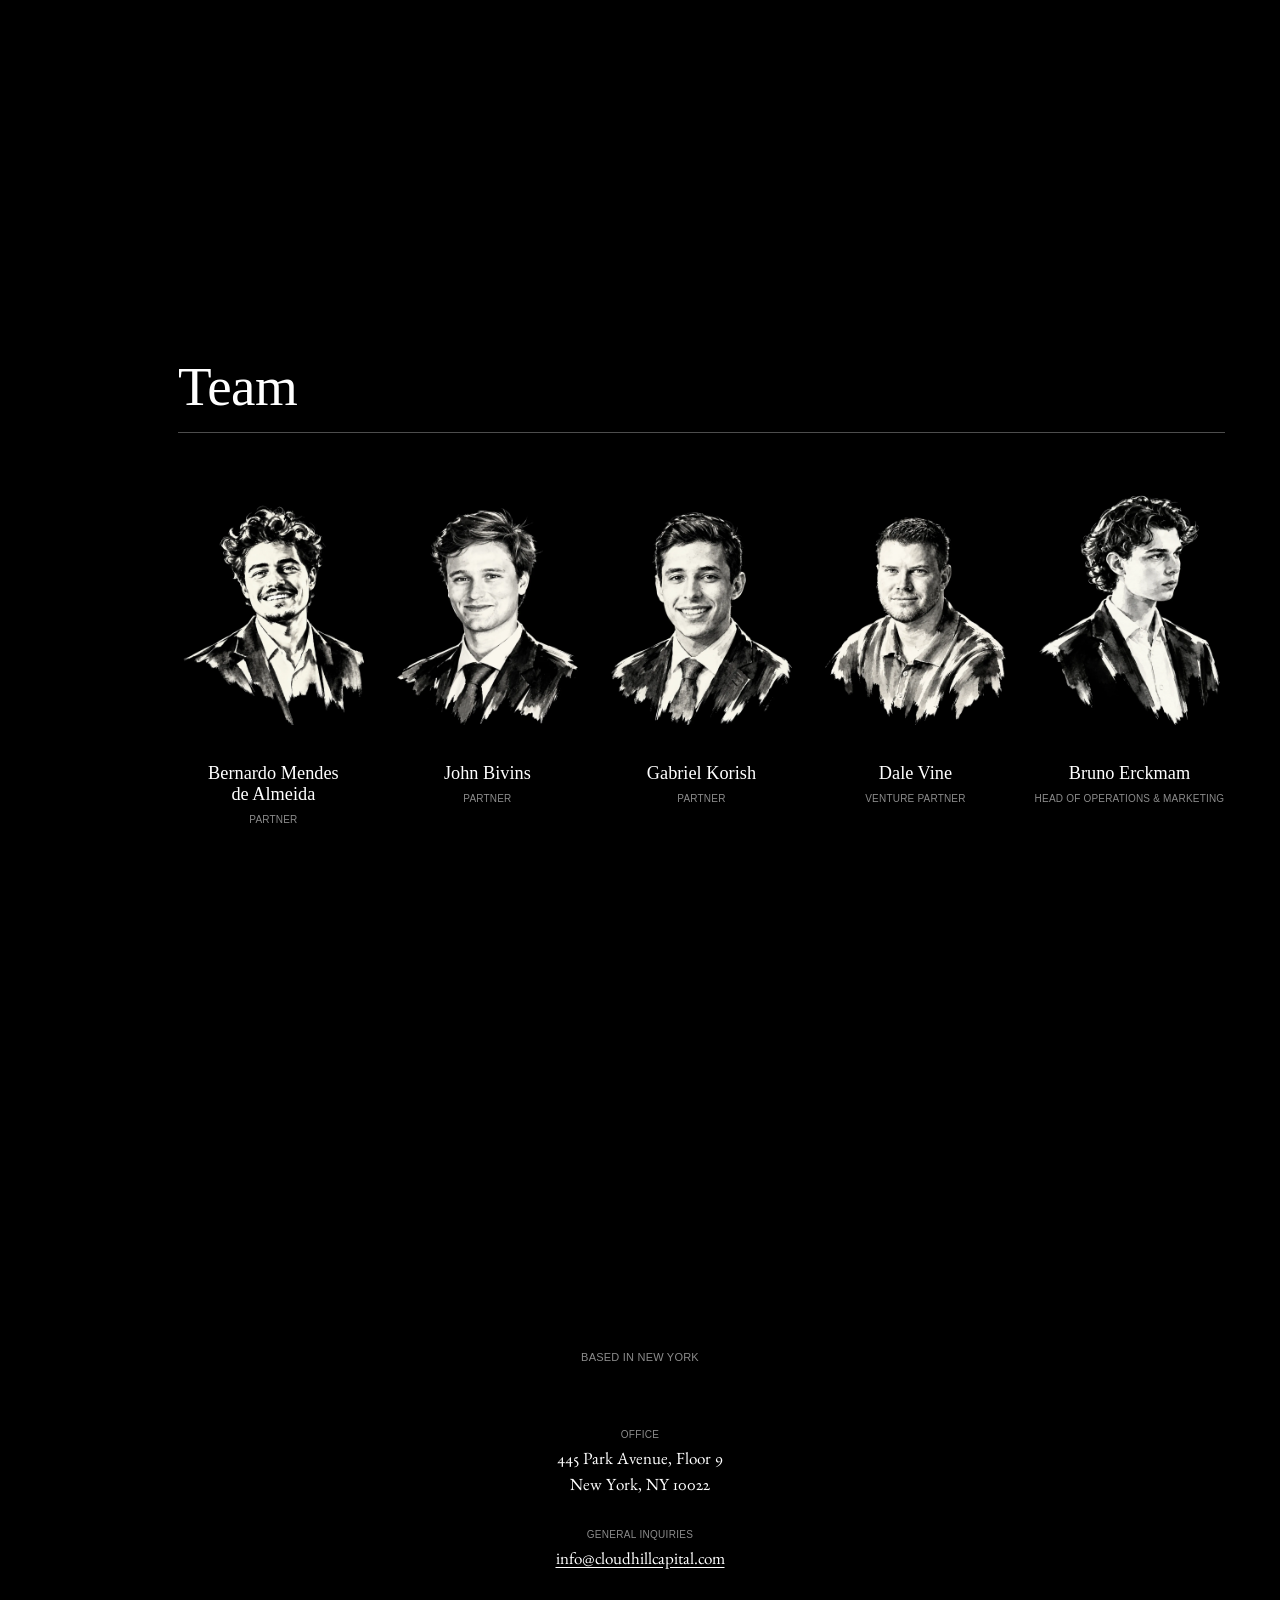
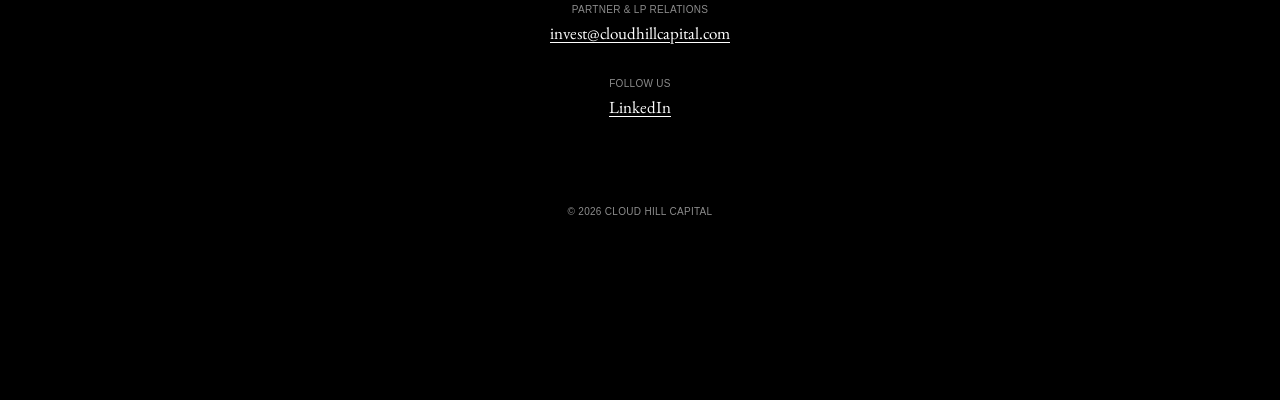
==== commit 7d75a43c: "Keep only LinkedIn under Follow us Co-Authored-By: Claude Opus 5.5 <noreply@anthropic.com>" ====
--- a/index.html
+++ b/index.html
@@ -185,8 +185,7 @@
         </div>
         <div class="contact__item">
           <dt>Follow us</dt>
-          <!-- X and Newsletter: turn into links once they exist, or delete them. -->
-          <dd><a href="https://www.linkedin.com/company/cloudhillcapital/" target="_blank" rel="noopener">LinkedIn</a><span class="contact__dot" aria-hidden="true"> · </span><span class="contact__todo">[X]</span><span class="contact__dot" aria-hidden="true"> · </span><span class="contact__todo">[Newsletter]</span></dd>
+          <dd><a href="https://www.linkedin.com/company/cloudhillcapital/" target="_blank" rel="noopener">LinkedIn</a></dd>
         </div>
       </dl>
 
--- a/assets/css/style.css
+++ b/assets/css/style.css
@@ -539,7 +539,6 @@
   color: var(--muted);
 }
 .contact__item dd { margin: 8px 0 0; font-size: clamp(17px, 1.25vw, 19px); line-height: 1.5; overflow-wrap: anywhere; }
-.contact__dot, .contact__todo { color: var(--muted); }
 .contact__foot {
   margin-top: clamp(56px, 9vh, 96px);
   font: 500 clamp(10px, .76vw, 11px)/1.3 var(--font-head);
